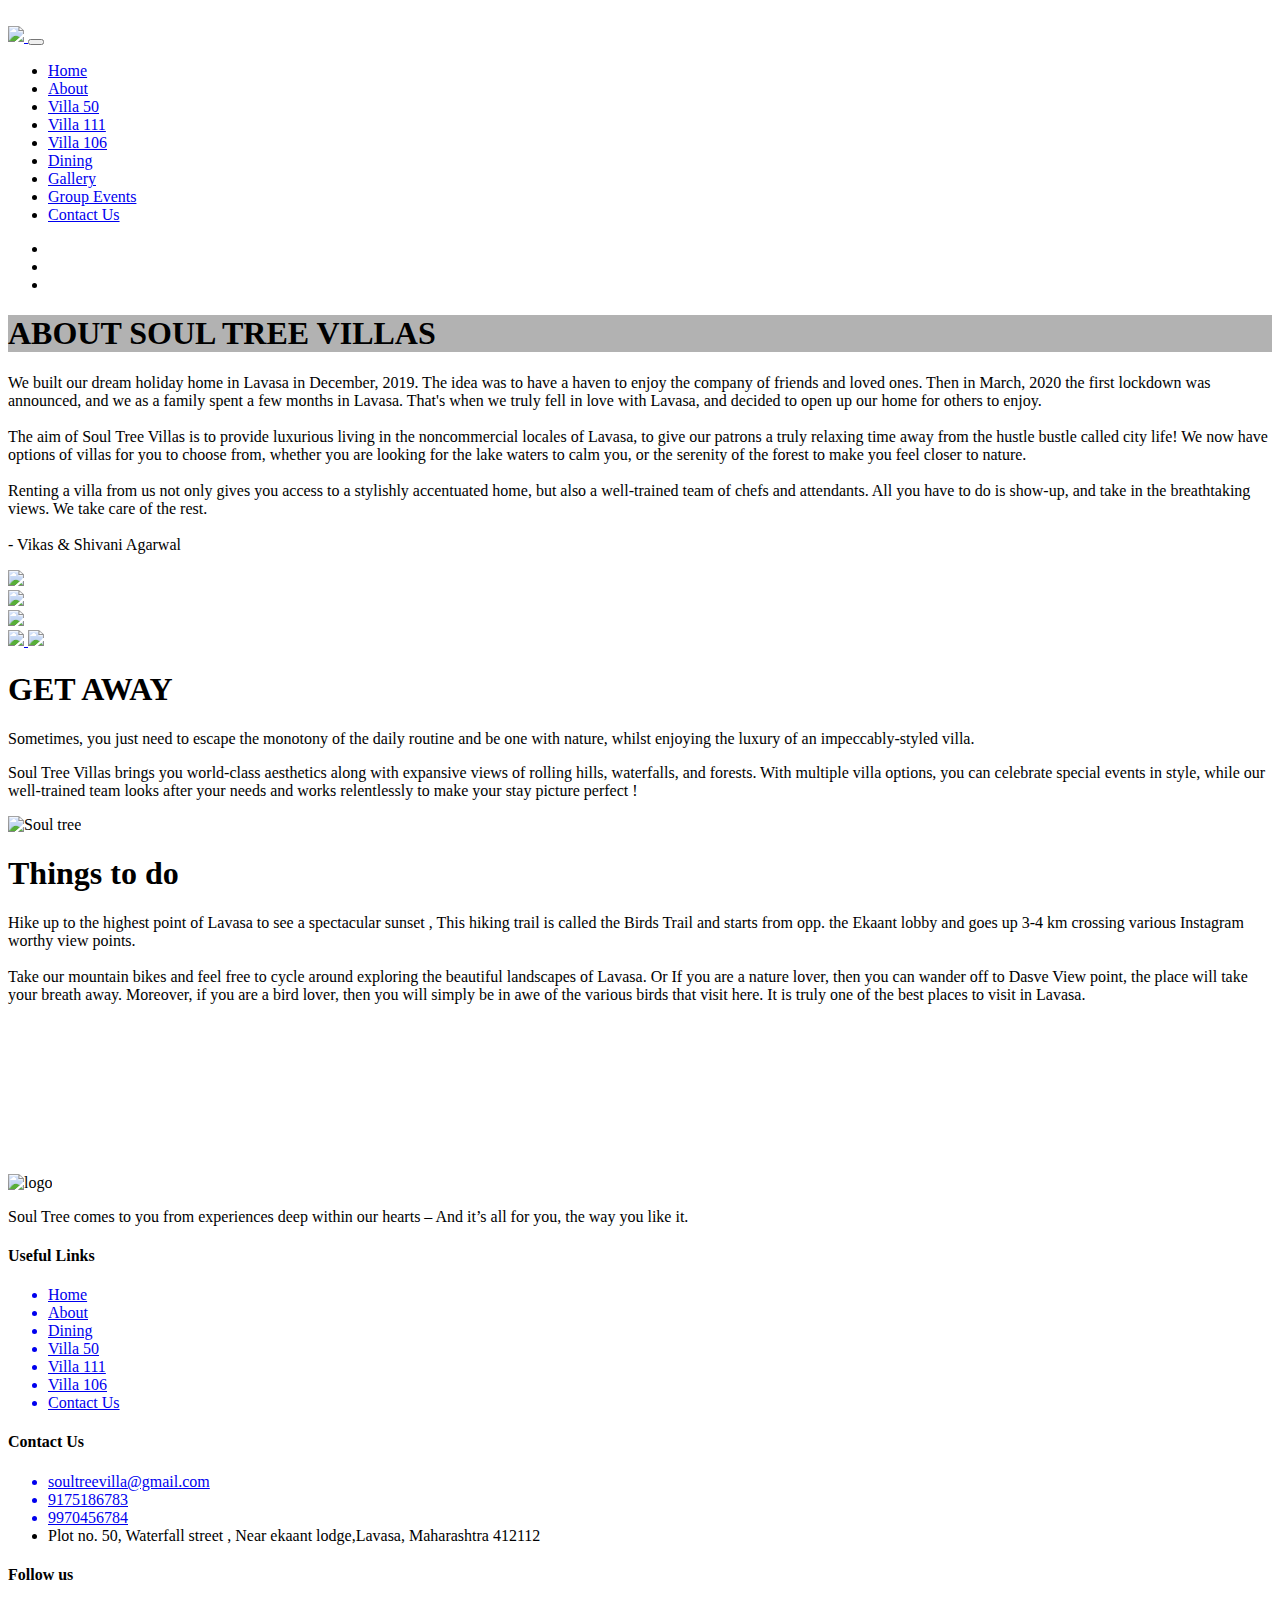
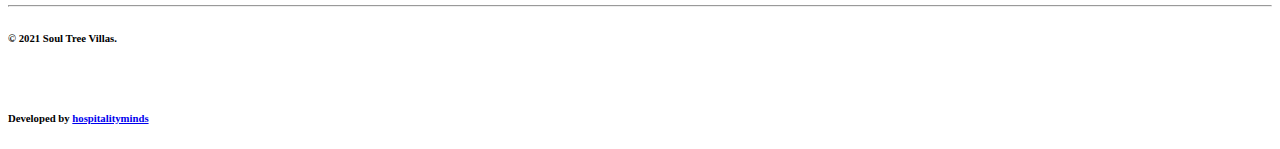
==== about.html @ 06205c52 "Add files via upload" ====
<!DOCTYPE html>
<html lang="en">

<head>
    <meta charset="utf-8">
    <meta name="viewport" content="width=device-width, initial-scale=1">
    <title>Villa Soul tree</title>
    <link rel="stylesheet" href="maxcdn.bootstrapcdn.com/bootstrap/4.0.0/css/bootstrap.min.css">
    <script src="ajax.googleapis.com/ajax/libs/jquery/3.3.1/jquery.min.js"></script>
    <script src="cdnjs.cloudflare.com/ajax/libs/popper.js/1.12.9/umd/popper.min.js"></script>
    <script src="maxcdn.bootstrapcdn.com/bootstrap/4.0.0/js/bootstrap.min.js"></script>
    <link rel="stylesheet" href="cdnjs.cloudflare.com/ajax/libs/font-awesome/4.7.0/css/font-awesome.min.css">
    <link rel="stylesheet" href="cdnjs.cloudflare.com/ajax/libs/font-awesome/4.7.0/css/font-awesome.min.css">
    <link href="https://fonts.googleapis.com/css?family=Nunito" rel="stylesheet">
    <link href="https://fonts.googleapis.com/css?family=Raleway" rel="stylesheet">
    <link href="https://fonts.googleapis.com/css?family=Lato" rel="stylesheet">
    <link href="css/style.css" rel="stylesheet">
    <link rel="stylesheet" href="css/birds.css">
    <link href="css/responsive.css" rel="stylesheet">

    <style>
        .dropdown:hover .dropdown-menu {
            display: block;
        }
        
        .carousel-control-prev {
            left: 0px !important;
        }
        
        .carousel-control-next {
            right: 0px !important;
        }
        
        @media only screen and (min-width: 0px) and (max-width: 320px) {
            .carousel-control-prev {
                left: 5px !important;
            }
            .carousel-control-next {
                right: 5px !important;
            }
        }
        
        @media only screen and (min-width: 320px) and (max-width: 576px) {
            .carousel-control-prev {
                left: 0px !important;
            }
            .carousel-control-next {
                right: 0px !important;
            }
        }
        
        @media only screen and (min-width: 576px) and (max-width: 768px) {
            .slidercontainer {
                padding-top: 145px;
            }
            .carousel-control-prev {
                left: 10px !important;
            }
            .carousel-control-next {
                right: 10px !important;
            }
        }
        
        @media only screen and (min-width: 768px) and (max-width: 992px) {
            .carousel-control-prev {
                left: 15px !important;
            }
            .carousel-control-next {
                right: 15px !important;
            }
        }
        
        @media only screen and (min-width: 992px) and (max-width: 1200px) {
            .slidercontainer {
                padding-top: 145px;
            }
            .carousel-control-prev {
                left: 0px !important;
            }
            .carousel-control-next {
                right: 0px !important;
            }
        }
    </style>
</head>

<body>

    <!--navbar-->
    <div class="container-fluid texture">
        <img src="images/flower.png" class="flower-top" alt="">
        <img src="images/flower.png" class="flower-top-right" alt="">

        <nav class="navbar navbar-expand-md navbar-light">
            <div class="container">
                <a class="navbar-brand" href="index.html">
                    <img src="images/logo.png" class="img-fluid logo">
                </a>
                <button class="navbar-toggler" type="button" data-toggle="collapse" data-target="#navbarResponsive">
  <span class="navbar-toggler-icon"><i class="fa fa-bars"></i></span>
  </button>
                <div class="collapse navbar-collapse" id="navbarResponsive">
                    <ul class="navbar-nav ml-auto">
                        <li class="nav-item ">
                            <a class="nav-link normal" href="index.html">Home</a>
                        </li>

                        <!-- <li class="nav-item">
	  <a class="nav-link normal" href="offers.html">offers</a>
	</li> -->

                        <li class="nav-item active">
                            <a class="nav-link normal" href="about.html">About</a>
                        </li>

                        <li class="nav-item">
                            <a class="nav-link normal" href="villa50.html">Villa 50</a>
                        </li>
                        <li class="nav-item">
                            <a class="nav-link normal" href="villa111.html">Villa 111</a>
                        </li>
                        <li class="nav-item">
                            <a class="nav-link normal" href="villa106.html">Villa 106</a>
                        </li>
                        <li class="nav-item">
                            <a class="nav-link normal" href="dining.html">Dining</a>
                        </li>
                        <li class="nav-item">
                            <a class="nav-link normal" href="gallery.html">Gallery</a>
                        </li>
                        <li class="nav-item">
                            <a class="nav-link normal" href="groupevents.html">Group Events</a>
                        </li>
                        <li class="nav-item">
                            <a class="nav-link normal" href="contact.html">Contact Us</a>
                        </li>
                    </ul>

                    <div class="rightlinks">
                        <ul class="sideLinks">

                            <li>
                                <a href="https://www.instagram.com/soultreevilla/" class="fa fa-instagram l2"></a>
                            </li>

                            <li>
                                <a href="https://www.facebook.com/soultreevillas/" class="fa fa-facebook l2"></a>
                            </li>

                            <li>
                                <a href="https://wa.me/+919175186783" class="fa fa-whatsapp l2"></a>
                            </li>


                        </ul>
                    </div>
                </div>
            </div>
        </nav>
    </div>


    <!--aboutus-->
    <div class="container-fluid text-center">
        <div class="row">
            <div class="col-xl-12 col-lg-12 col-md-12 col-xs-12 col-sm-12 aboutbgimg" style="background-image: linear-gradient(rgba(0,0,0,.3),rgba(0,0,0,.3)),url(images/22.jpg);">
                <h1 class="aboutheading">ABOUT SOUL TREE VILLAS</h1>
            </div>
        </div>
    </div>

    <div class="container-fluid flower" style="background-image:url('images/flower.png');">

        <p class="para">We built our dream holiday home in Lavasa in December, 2019. The idea was to have a haven to enjoy the company of friends and loved ones. Then in March, 2020 the first lockdown was announced, and we as a family spent a few months in Lavasa. That's
            when we truly fell in love with Lavasa, and decided to open up our home for others to enjoy.<br><br> The aim of Soul Tree Villas is to provide luxurious living in the noncommercial locales of Lavasa, to give our patrons a truly relaxing time
            away from the hustle bustle called city life! We now have options of villas for you to choose from, whether you are looking for the lake waters to calm you, or the serenity of the forest to make you feel closer to nature.<br><br> Renting a
            villa from us not only gives you access to a stylishly accentuated home, but also a well-trained team of chefs and attendants. All you have to do is show-up, and take in the breathtaking views. We take care of the rest. <br><br>- Vikas & Shivani
            Agarwal
        </p>


        <div class="bird-container bird-container-one">
            <div class="bird bird-one"></div>
        </div>
        <div class="bird-container bird-container-two">
            <div class="bird bird-two"></div>
        </div>
        <div class="bird-container bird-container-three">
            <div class="bird bird-three"></div>
        </div>
        <div class="bird-container bird-container-four">
            <div class="bird bird-four"></div>
        </div>



        <div class="container slidercontainer">
            <div class="row">
                <div class="col-xl-6 col-lg-6 col-md-6 col-xs-12 col-sm-12 col1">
                    <div id="demo" class="carousel slide" data-ride="carousel">
                        <!-- The slideshow -->
                        <div class="carousel-inner">
                            <div class="carousel-item active">
                                <img src="images/39.jpg" class="img-fluid">
                            </div>

                            <div class="carousel-item">
                                <img src="images/40.jpg" class="img-fluid">
                            </div>

                            <div class="carousel-item">
                                <img src="images/img.jpg" class="img-fluid">
                            </div>
                        </div>

                        <!--<div class="carousel-item">
					      <img src="chicago.jpg" alt="Chicago" width="1100" height="500">
					    </div>
					    <div class="carousel-item">
					      <img src="ny.jpg" alt="New York" width="1100" height="500">
					    </div>-->


                        <!-- Left and right controls -->
                        <a class="carousel-control-prev" href="#demo" data-slide="prev">
                            <span class="carousel-control"><img src="images/arrow2.png" class="img-fluid"></span>
                        </a>
                        <a class="carousel-control-next" href="#demo" data-slide="next">
                            <span class="carousel-control"><img src="images/arrow1.png" class="img-fluid"></span>
                        </a>
                    </div>
                </div>

                <div class="col-xl-6 col-lg-6 col-md-6 col-xs-12 col-sm-12 containerunderline">
                    <h1 class="containerheading">GET AWAY</h1>
                    <p class="containertext">Sometimes, you just need to escape the monotony of the daily routine and be one with nature, whilst enjoying the luxury of an impeccably-styled villa. </p>

                    <p class="containertext">Soul Tree Villas brings you world-class aesthetics along with expansive views of rolling hills, waterfalls, and forests. With multiple villa options, you can celebrate special events in style, while our well-trained team looks after
                        your needs and works relentlessly to make your stay picture perfect !</p>
                </div>
            </div>
        </div>
    </div>






    <!-- **************  Section 4 start  ***************** -->

    <section class="things section ">

        <img src="images/l3.png" class="things-branch" alt="Soul tree">

        <div class="container">

            <div class="section-flex">
                <div class="section-left" data-aos="fade-right">
                    <div class="content heading-section">
                        <!-- <span class="subheading">About Us</span> -->
                        <h1 class="title">Things to do</h1>
                        <p class="para">Hike up to the highest point of Lavasa to see a spectacular sunset , This hiking trail is called the Birds Trail and starts from opp. the Ekaant lobby and goes up 3-4 km crossing various Instagram worthy view points.
                            <br> <br> Take our mountain bikes and feel free to cycle around exploring the beautiful landscapes of Lavasa. Or If you are a nature lover, then you can wander off to Dasve View point, the place will take your breath away.
                            Moreover, if you are a bird lover, then you will simply be in awe of the various birds that visit here. It is truly one of the best places to visit in Lavasa.
                        </p>
                    </div>
                </div>

                <div class="section-right">
                    <div class="image-grid">
                        <div class="item" data-aos="fade-down" style="background-image: url(images/camera/g9.jpg);"></div>
                        <div class="item" data-aos="fade-left" style="background-image: url(images/camera/g3.jpg);"></div>
                        <div class="item" data-aos="fade-up" style="background-image: url(images/camera/g13.jpg);"></div>
                    </div>

                </div>
            </div>

        </div>

        <div class="bird-container bird-container-one">
            <div class="bird bird-one"></div>
        </div>
        <div class="bird-container bird-container-two">
            <div class="bird bird-two"></div>
        </div>
        <div class="bird-container bird-container-three">
            <div class="bird bird-three"></div>
        </div>
        <div class="bird-container bird-container-four">
            <div class="bird bird-four"></div>
        </div>

    </section>
    <!-- ******  section 4 end  ****** -->





    <!-- *********************   Map location start  **************************** -->

    <div class="map-container">
        <iframe src="https://www.google.com/maps/embed?pb=!1m18!1m12!1m3!1d3785.7467399094585!2d73.50714231489103!3d18.4043740874768!2m3!1f0!2f0!3f0!3m2!1i1024!2i768!4f13.1!3m3!1m2!1s0x3bc29f323a9ef031%3A0xf8782adf2e88ca3a!2sSoul%20Tree%20Villa!5e0!3m2!1sen!2sin!4v1614084879729!5m2!1sen!2sin"
            class="map" style="border:0;" allowfullscreen="" loading="lazy"></iframe>
    </div>







    <audio autoplay class="audio" src="pianoNature.mp3"></audio>

    <!-- <iframe src="pianoNature.mp3" type="audio/mp3" allow="autoplay" class="audio" style="display: none;"></iframe> -->

    <div class="scrolltop float-right">
        <a class="floating-btn" id="audio-btn">
            <i class="fa fa-music" id="mybtn"></i>
        </a>
    </div>



    <script src="js/main.js"></script>






    <!-- *************************  Footer start  **************************** -->

    <footer>
        <div class="row">
            <div class="col-lg-4 col-md-6 col-12 footer-start">
                <img src="images/logo.png" class="footer-logo" alt="logo">
                <p class="para">Soul Tree comes to you from experiences deep within our hearts – And it’s all for you, the way you like it. </p>

                <!-- </div> -->
            </div>
            <div class="col-lg-3 col-md-6 col-12">
                <h4>Useful Links</h4>
                <ul>
                    <a href="index.html">
                        <li>Home</li>
                    </a>
                    <a href="about.html">
                        <li>About</li>
                    </a>
                    <a href="dining.html">
                        <li>Dining</li>
                    </a>
                    <a href="villa50.html">
                        <li>Villa 50</li>
                    </a>
                    <a href="villa111.html">
                        <li>Villa 111</li>
                    </a>
                    <a href="villa106.html">
                        <li>Villa 106</li>
                    </a>
                    <a href="contact.html">
                        <li>Contact Us</li>
                    </a>
                </ul>
            </div>
            <div class="col-lg-3 col-md-6 col-12">
                <h4>Contact Us</h4>
                <ul>
                    <a href="mailto: soultreevilla@gmail.com">
                        <li>soultreevilla@gmail.com</li>
                    </a>
                    <a href="tel:9175186783 ">
                        <li>9175186783 </li>
                    </a>
                    <a href="tel: 9970456784 ">
                        <li>9970456784 </li>
                    </a>
                    <li class="pt-3">Plot no. 50, Waterfall street , Near ekaant lodge,Lavasa, Maharashtra 412112</li>
                </ul>
            </div>
            <div class="col-lg-2 col-md-6 col-12">
                <h4>Follow us</h4>

                <div class="social-icon">
                    <a href="https://www.instagram.com/soultreevilla/"><i class="fa fa-instagram"></i></a>
                    <a href="https://www.facebook.com/soultreevillas/"><i class="fa fa-facebook-square"></i></a>
                    <a href="https://wa.me/+919175186783"><i class="fa fa-whatsapp"></i></a>
                </div>
            </div>
        </div>

        <hr>

        <div class="footer-bottom">
            <h6>© 2021 Soul Tree Villas.</h6> &nbsp;
            <h6>Developed by <span><a href="http://hospitalityminds.com/" target="_blank">hospitalityminds</a></span></h6>
        </div>
    </footer>
    <!-- ******  Footer end  ******** -->



    <script src="stylesheet.html" href="js/bootstrap.js"></script>
</body>

</html>
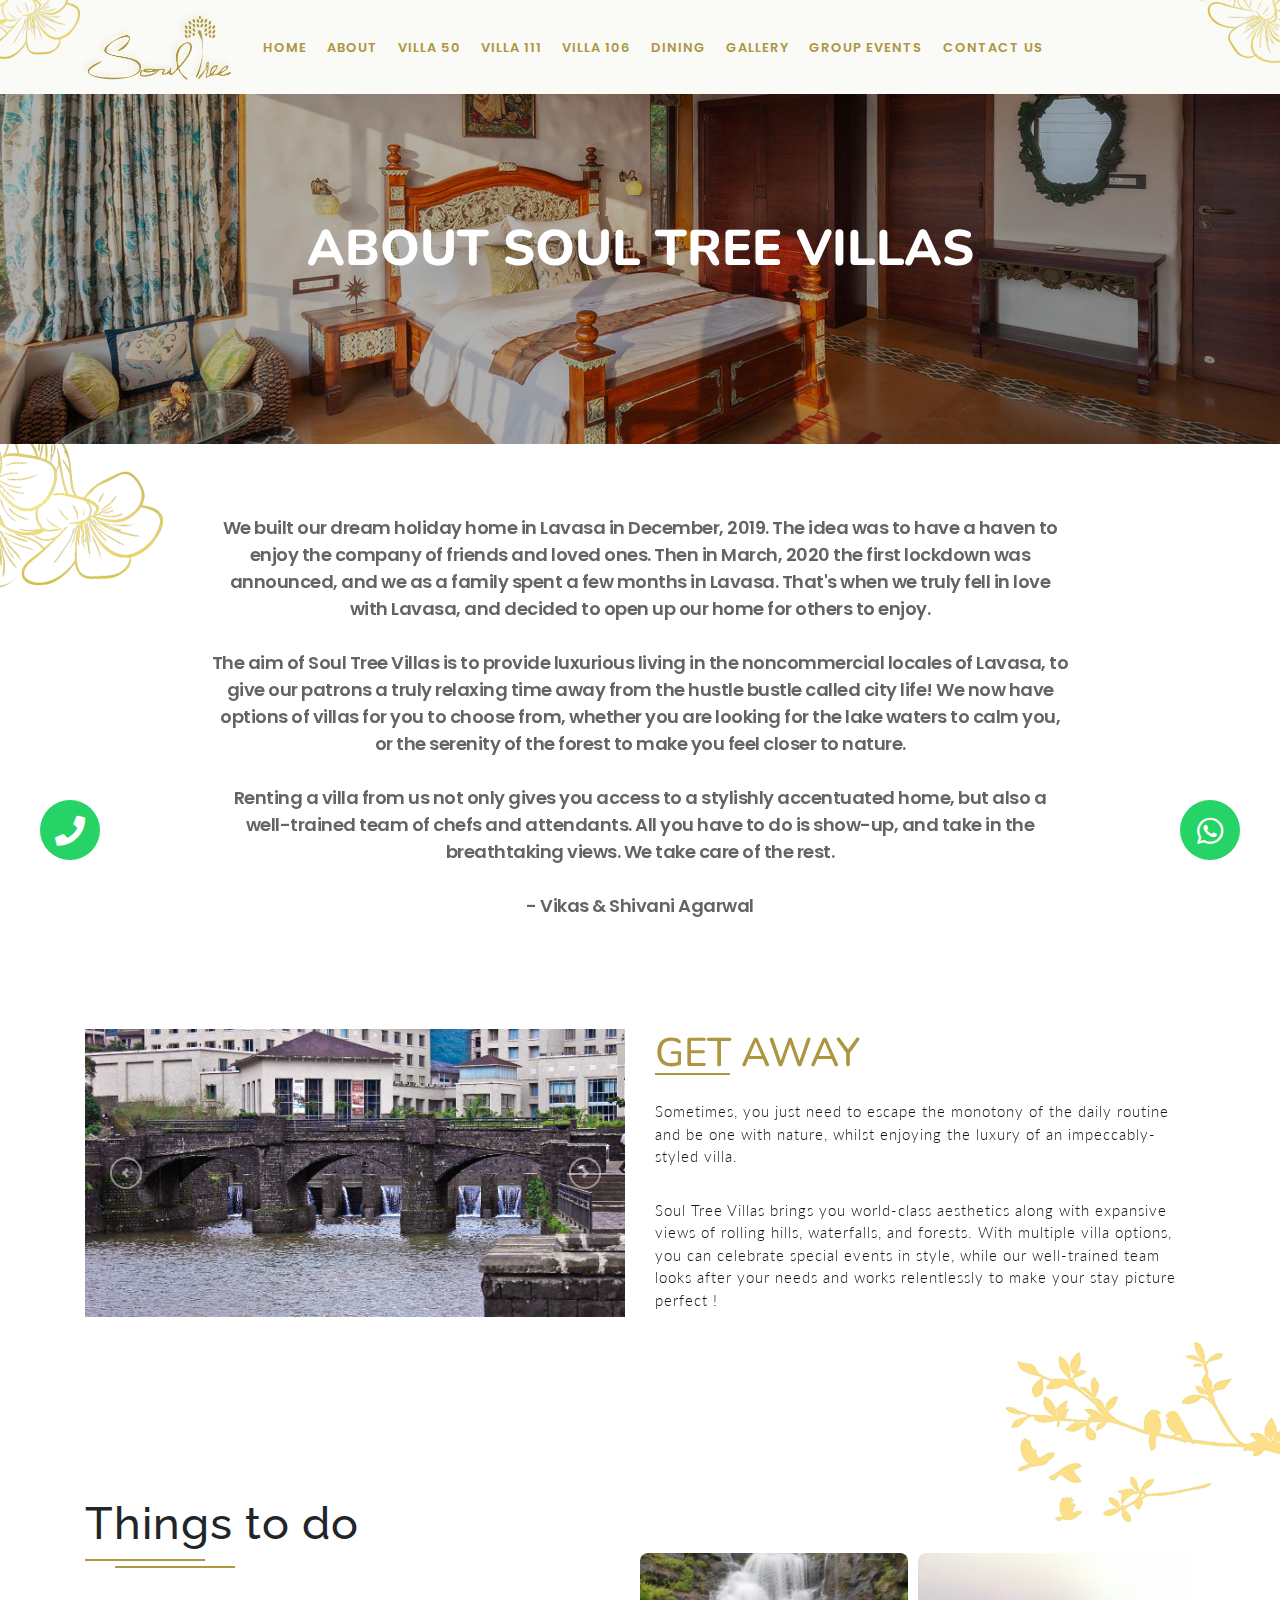
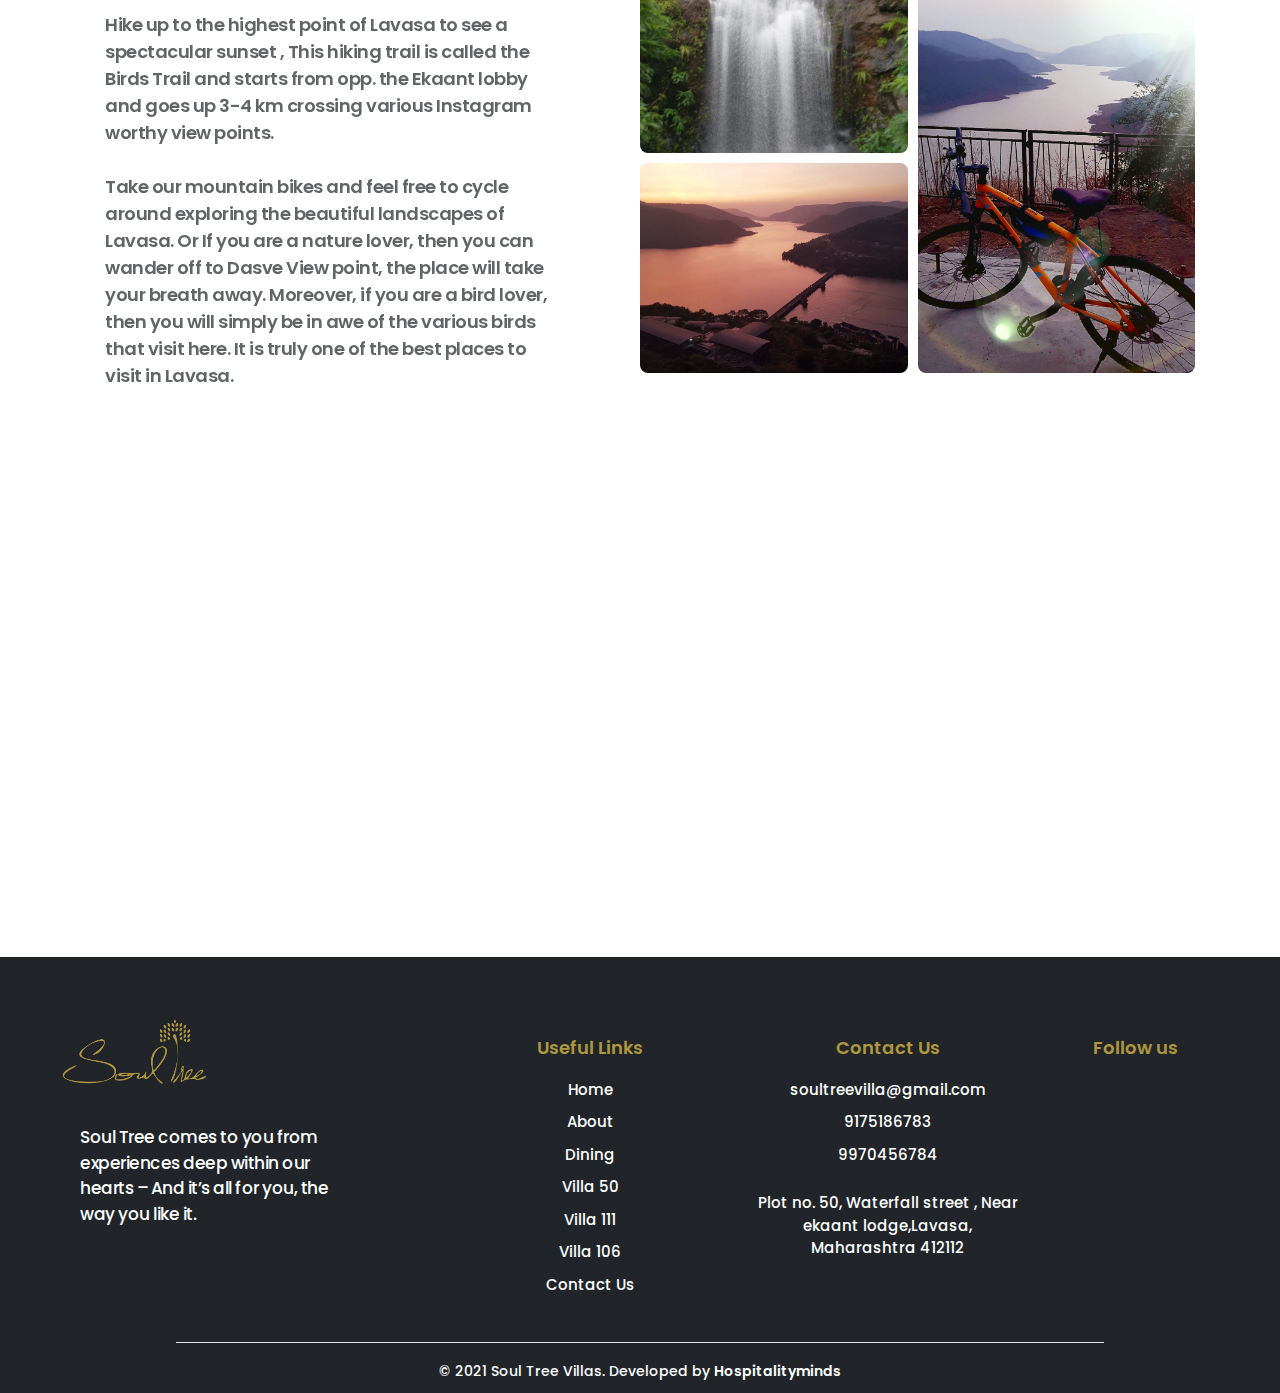
==== commit 3d48b61d: "Add files via upload" ====
--- a/about.html
+++ b/about.html
@@ -17,7 +17,7 @@
     <link href="css/style.css" rel="stylesheet">
     <link rel="stylesheet" href="css/birds.css">
     <link href="css/responsive.css" rel="stylesheet">
-
+ <link rel="stylesheet" href="https://cdnjs.cloudflare.com/ajax/libs/font-awesome/5.15.1/css/all.min.css" />
     <style>
         .dropdown:hover .dropdown-menu {
             display: block;
@@ -81,10 +81,62 @@
                 right: 0px !important;
             }
         }
+
+         .float{
+    position:fixed;
+    width:60px;
+    height:60px;
+    bottom:40px;
+    right:40px;
+    /*top: 30px;*/
+    background-color:#25d366;
+    color:#FFF;
+    border-radius:50px;
+    text-align:center;
+  font-size:30px;
+    /*box-shadow: 2px 2px 3px #999;*/
+  z-index:100;
+}
+
+.my-float{
+    margin-top:16px;
+}
+
+       .float-3{
+    position:fixed;
+    width:60px;
+    height:60px;
+    bottom:40px;
+    right:0px;
+    left: 40px;
+    /*top: 30px;*/
+    background-color:#25d366;
+    color:#FFF;
+    border-radius:50px;
+    text-align:center;
+  font-size:30px;
+    /*box-shadow: 2px 2px 3px #999;*/
+  z-index:100;
+}
+
+.my-float-3{
+    margin-top:16px;
+}
+
+
     </style>
 </head>
 
 <body>
+
+    
+    <a href="https://wa.me/+919175186783" class="float" target="_blank">
+      <i class="fab fa-whatsapp my-float"></i>
+    </a>
+
+    <a href="tel:9175186783" class="float-3" target="_blank">
+      <i class="fa fa-phone my-float-3"></i>
+    </a>
 
     <!--navbar-->
     <div class="container-fluid texture">
@@ -312,15 +364,15 @@
 
 
 
-    <audio autoplay class="audio" src="pianoNature.mp3"></audio>
+    <!-- <audio autoplay class="audio" src="pianoNature.mp3"></audio> -->
 
     <!-- <iframe src="pianoNature.mp3" type="audio/mp3" allow="autoplay" class="audio" style="display: none;"></iframe> -->
 
-    <div class="scrolltop float-right">
+  <!--   <div class="scrolltop float-right">
         <a class="floating-btn" id="audio-btn">
             <i class="fa fa-music" id="mybtn"></i>
         </a>
-    </div>
+    </div> -->
 
 
 
--- a/css/style.css
+++ b/css/style.css
@@ -0,0 +1,3469 @@
+@import url('https://fonts.googleapis.com/css2?family=Montserrat:wght@400;500;600&family=Playball&family=Poppins:wght@400;500;600;700;800&display=swap');
+html,
+body {
+    width: 100%;
+    font-family: 'Poppins', sans-serif;
+    overflow-x: hidden!important;
+}
+
+:root {
+    --main-color: #af973f;
+    --secondary-color: #225127;
+    --title-color: #fff;
+    --bold-color: #212529;
+    --text-color: #656665;
+}
+
+a:hover {
+    text-decoration: none !important;
+}
+
+.dropdown-item:focus {
+    color: #af973f;
+    text-decoration: none;
+    background-color: #225127;
+}
+
+.dropdown-item:hover {
+    color: #af973f;
+    text-decoration: none;
+    background-color: #225127;
+}
+
+.dropdown-item {
+    color: #225127;
+}
+
+.logo {
+    max-width: 150px;
+    filter: drop-shadow(-3px -3px 2px rgba(175, 151, 63, .2));
+    /* drop-shadow( 5px  5px 5px rgba(0,0,0,.2)); */
+    /* drop-shadow( 15px 15px 15px rgba(0,0,0,.2)) */
+}
+
+.navbar {
+    top: 0px;
+    overflow-x: hidden;
+}
+
+.navbar-expand-lg .navbar-nav .nav-link {
+    white-space: nowrap !important;
+}
+
+.texture {
+    /* background-image: url('../images/texture.jpg'); */
+    /* background: #403f3f; */
+    background: #fafaf6;
+    position: relative;
+    overflow: hidden;
+}
+
+.normal {
+    font-family: 'Lato';
+    font-size: 14px;
+    color: #ae9641 !important;
+    letter-spacing: 2px;
+}
+
+.rightlinks {
+    margin-top: 15px;
+    margin-left: -15px;
+}
+
+.sidelinks {
+    padding: 0;
+}
+
+.sideLinks li {
+    list-style-type: none;
+    display: inline;
+    color: var(--title-color);
+}
+
+.l1,
+.l2,
+.l3 {
+    font-size: 16px;
+    color: #ae9641 !important;
+    /* color: var(--title-color); */
+    /* opacity: .6; */
+    padding-left: 10px;
+    padding-right: 10px;
+}
+
+.l1:hover {
+    color: #ae9641;
+    border-bottom: none !important;
+}
+
+.l2:hover {
+    color: #ae9641;
+    border-bottom: none !important;
+}
+
+.l3:hover {
+    color: #ae9641;
+    border-bottom: none !important;
+}
+
+.nav-link {
+    padding: 0!important;
+    /* height: 40px; */
+    position: relative;
+    margin: 0 10px;
+    font-family: 'Poppins', sans-serif;
+    font-weight: 600;
+    text-transform: uppercase;
+    letter-spacing: 1px;
+    font-size: 13px;
+    display: inline-block;
+    /* color: var(--title-color)!important; */
+}
+
+.nav-link:after {
+    position: absolute;
+    content: '';
+    bottom: -3px;
+    left: 0;
+    width: 0%;
+    height: 2px;
+    transition: .25s ease-in;
+    background: var(--main-color);
+}
+
+.nav-link:hover:after {
+    width: 100%;
+}
+
+.carousel-item {
+    overflow: hidden;
+}
+
+.carousel-item.active .myImage {
+    transform: scale(1.2);
+}
+
+.myImage {
+    background-repeat: no-repeat;
+    background-size: cover;
+    background-position: center;
+    transform: scale(1);
+    height: 600px;
+    transition: 5s ease-in;
+}
+
+.carousel-content {
+    position: absolute;
+    bottom: 70px;
+    left: 50%;
+    transform: translateX(-50%);
+}
+
+.slidertitle {
+    font-family: 'Nunito', sans-serif;
+    max-width: 800px;
+    margin: 0 auto;
+    font-size: 35px;
+    font-weight: 400;
+    text-align: center;
+    color: #fff;
+    /* padding-left: 240px; */
+}
+
+.slidertext {
+    font-family: 'Lato', sans-serif;
+    font-size: 15px;
+    max-width: 800px;
+    letter-spacing: 2px;
+    color: #fff;
+    padding-left: 240px;
+}
+
+.sliderbutton {
+    padding: 12px 40px;
+    background-color: #ae9641;
+    color: #225127;
+    font-weight: 600;
+    border-radius: 0px;
+    text-transform: uppercase;
+}
+
+.sliderleft {
+    padding-top: 20px;
+    padding-left: 240px;
+}
+
+.gallleft a:hover {
+    color: #af973f;
+    background-color: #225127;
+}
+
+.sliderleft a:hover {
+    color: #af973f;
+    background-color: #225127;
+}
+
+.ableft a:hover {
+    color: #af973f;
+    background-color: #225127;
+}
+
+.amenleft a:hover {
+    color: #af973f;
+    background-color: #225127;
+}
+
+.carousel-indicators .active {
+    background-color: #0e153a!important;
+}
+
+.navbar-light .navbar-toggler {
+    border: none;
+    color: var(--main-color);
+}
+
+.navbar-toggler-icon {
+    background-image: none!important;
+}
+
+.navbar-toggler-icon i {
+    margin-left: -20px;
+    font-size: 24px;
+    color: var(--main-color);
+}
+
+.flower {
+    padding: 50px 0;
+    position: relative;
+    background-repeat: no-repeat;
+    overflow: hidden;
+}
+
+
+/* ******  Navbar flower  ******* */
+
+.flower-top {
+    background-repeat: no-repeat;
+    background-size: contain;
+    position: absolute;
+    top: -40px;
+    left: -20px;
+    width: 100px;
+    height: 100px;
+    z-index: 999;
+}
+
+.flower-top-right {
+    position: absolute;
+    top: -35px;
+    right: -35px;
+    width: 100px;
+    height: 100px;
+    z-index: 999;
+    transform: rotate(60deg);
+    overflow-x: hidden;
+}
+
+.flower .flower-top {
+    top: -60px;
+    left: -40px;
+    width: 200px;
+    height: 200px;
+    z-index: -1;
+}
+
+.abheading {
+    font-family: 'Raleway', sans-serif;
+    font-size: 23px;
+    padding-top: 85px;
+    margin-bottom: 0;
+    z-index: 11;
+}
+
+.abtitle {
+    font-family: 'Raleway', sans-serif;
+    /* font-family: 'Raleway', sans-serif; */
+    font-size: 45px;
+    font-weight: 500;
+    position: relative;
+    margin: 0;
+}
+
+.abtitle::after {
+    content: '';
+    position: absolute;
+    bottom: 0;
+    left: 0;
+    width: 120px;
+    height: 2px;
+    transition: .3s ease-in-out;
+    background: var(--main-color);
+}
+
+.abtitle::before {
+    content: '';
+    position: absolute;
+    bottom: -7px;
+    left: 30px;
+    width: 120px;
+    height: 2px;
+    transition: .3s ease-in-out;
+    background: var(--main-color);
+}
+
+.abtitle:hover::after {
+    transform: translateX(20px);
+}
+
+.abtitle:hover::before {
+    transform: translateX(-20px);
+}
+
+.abtext {
+    font-family: 'Poppins', sans-serif;
+    font-size: 17px;
+    font-weight: 500;
+    text-align: justify;
+    margin-top: 35px;
+    padding: 0 12px;
+    color: #656665;
+}
+
+.abimage {
+    padding-top: 100px;
+}
+
+.ableft {
+    margin-top: 50px;
+    padding-left: 12px;
+}
+
+.abbutton {
+    font-family: 'Poppins', sans-serif;
+    padding: 12px 20px;
+    width: 150px;
+    font-weight: 600;
+    background-color: #ae9641;
+    color: #225127;
+    border-radius: 0px;
+    text-transform: uppercase;
+}
+
+.amenbg {
+    background-repeat: no-repeat;
+    background-position: center;
+    background-size: cover;
+    height: 623px;
+    margin-top: 50px;
+}
+
+.amenheading {
+    font-family: 'Raleway', sans-serif;
+    color: #fff;
+    padding-top: 50px;
+    position: relative;
+    display: inline-block;
+}
+
+.amenheading::before {
+    content: '';
+    position: absolute;
+    bottom: 0;
+    left: 0;
+    width: 120px;
+    height: 2px;
+    background: var(--main-color);
+    transition: .3s ease-in;
+    z-index: 999;
+}
+
+.amenheading::after {
+    content: '';
+    position: absolute;
+    bottom: -7px;
+    left: 30px;
+    width: 120px;
+    height: 2px;
+    background: var(--main-color);
+    transition: .3s ease-in;
+}
+
+.amenheading:hover::after {
+    transform: translateX(20px);
+}
+
+.amenheading:hover::before {
+    transform: translateX(-20px);
+}
+
+.amentext {
+    font-size: 16px;
+    line-height: 25px;
+    color: #fff;
+    padding-top: 30px;
+}
+
+.icons {
+    background-color: #fff;
+    text-align: center;
+    margin-top: 50px;
+    margin-bottom: 50px;
+    height: auto;
+    float: left;
+    width: 100%;
+    padding: 0 50px;
+}
+
+.bottomtext {
+    /* margin-top: -23px;
+    padding-left: 15px;*/
+}
+
+.bottombigtext {
+    margin-top: -23px;
+    padding-left: 140px;
+}
+
+.righttext {
+    /*padding-left: 15px;*/
+}
+
+.imageBox:hover .hoverImg {
+    display: block !important;
+}
+
+.imageBox {
+    position: relative !important;
+    margin-bottom: 20px;
+}
+
+.imageBox .hoverImg {
+    position: absolute !important;
+    left: 110px !important;
+    top: 0 !important;
+    display: none !important;
+}
+
+.imageBox:hover .hoverImg {
+    display: block !important;
+}
+
+.image2 {
+    padding-left: 5px;
+}
+
+.image3 {
+    padding-left: 10px;
+}
+
+.image4 {
+    padding-left: 15px;
+}
+
+.image7 {
+    padding-left: 30px;
+}
+
+.image5 {
+    padding-left: 0px;
+    padding-right: 5px;
+}
+
+.image8 {
+    padding-left: 36px;
+}
+
+.image6 {
+    padding-left: 19px;
+}
+
+.image9 {
+    padding-right: 24px;
+    padding-left: 0px;
+}
+
+.row1 {
+    padding-top: 88px;
+}
+
+.row3 {
+    padding-top: 30px;
+}
+
+.amenbutton {
+    text-align: center;
+    /* width: 150px; */
+    background-color: #ae9641;
+    color: #225127;
+    padding: 12px 40px;
+    font-weight: 600;
+    border-radius: 0px;
+    text-transform: uppercase;
+    margin-top: 40px;
+}
+
+.amenleft {
+    padding-left: 0px;
+}
+
+.galleryheading {
+    font-family: 'Raleway', sans-serif;
+    margin-top: 50px;
+    margin-bottom: 35px;
+}
+
+.galleryunderline h1::before {
+    border-bottom: 2px solid var(--main-color);
+    position: absolute;
+    content: '';
+    width: 110px;
+    height: 16px;
+    margin: 37px 25px;
+    transition: .3s ease-in;
+}
+
+.galleryunderline h1::after {
+    border-bottom: 2px solid var(--main-color);
+    position: absolute;
+    content: '';
+    width: 110px;
+    height: 16px;
+    margin: 45px -124px;
+    transition: .3s ease-in;
+}
+
+.galleryunderline h1:hover::after {
+    transform: translateX(20px);
+}
+
+.galleryunderline h1:hover::before {
+    transform: translateX(-20px);
+}
+
+.galltext {
+    font-size: 16px;
+    line-height: 25px;
+    font-weight: 600;
+    color: #656665;
+    text-align: center;
+    padding: 10px 10px 30px;
+}
+
+* {
+    box-sizing: border-box;
+}
+
+.container1 {
+    position: relative;
+    width: 100%;
+    padding: 1px;
+}
+
+.image {
+    display: block;
+    width: 100%;
+    height: auto;
+}
+
+.overlay {
+    position: absolute;
+    bottom: 0;
+    background: rgb(0, 0, 0);
+    background: rgba(7, 49, 15, 1);
+    /* Black see-through */
+    transition: .5s ease;
+    opacity: 0;
+    color: #d2b34d;
+    font-size: 24px;
+    padding: 20px;
+    text-align: left;
+    font-family: 'Raleway';
+    width: 84% !important;
+}
+
+.container1:hover .overlay {
+    opacity: 1;
+}
+
+.i1 {
+    left: 1px;
+    width: 99.8% !important;
+}
+
+.img1 {
+    width: 100%;
+    margin-top: 5px;
+}
+
+.side {
+    padding-left: 5px;
+    float: right;
+    border-left: 1px solid rgba(236, 247, 75, 0.1);
+    font-size: 10px;
+    padding-top: 5px;
+}
+
+.gallbutton {
+    /* width: 150px; */
+    padding: 12px 40px;
+    background-color: #ae9641;
+    color: #225127;
+    border-radius: 0px;
+    font-weight: 600;
+    text-transform: uppercase;
+    margin-top: 50px;
+    /* margin-bottom: 125px; */
+}
+
+.fimg {
+    background-repeat: no-repeat;
+    background-size: cover;
+    background-position: center;
+    height: 556px;
+    width: 100%;
+}
+
+.greenbg {
+    background-color: #225127;
+    padding: 20px;
+    margin-top: -50px;
+}
+
+.greenbgtext {
+    font-family: 'Nunito', sans-serif;
+    font-size: 18px;
+    color: #af973f;
+    text-align: center;
+    margin-top: 15px;
+    letter-spacing: 2px;
+}
+
+.conheading {
+    font-family: 'Nunito', sans-serif;
+    font-size: 20px;
+    color: #fff;
+    padding-top: 50px;
+    font-weight: 500;
+    letter-spacing: 2px;
+}
+
+.conunderline h4::before {
+    border-bottom: 2px solid #fff;
+    position: absolute;
+    content: '';
+    width: 40px;
+    height: 16px;
+    margin: 18px 30px;
+}
+
+.conunderline h4::after {
+    border-bottom: 2px solid #fff;
+    position: absolute;
+    content: '';
+    width: 40px;
+    height: 16px;
+    margin: 26px -80px;
+}
+
+.context {
+    font-family: 'Lato', sans-serif;
+    font-size: 16px;
+    color: #656665;
+    padding-top: 50px;
+    letter-spacing: 2px;
+    line-height: 25px;
+}
+
+.conlinks li,
+.sitelinks li {
+    list-style-type: none;
+    display: inline;
+}
+
+.sitelinks li {
+    display: list-item;
+}
+
+.sitelinks {
+    padding-top: 50px;
+    padding-left: 40%;
+    padding-bottom: 84px;
+}
+
+.conlinks {
+    padding-right: 40px;
+    padding-top: 30px;
+}
+
+.facebook,
+.twitter,
+.google,
+.linkedin a {
+    font-size: 30px;
+    padding: 10px;
+}
+
+.google a {
+    color: red !important;
+}
+
+.siteunderline h4::before {
+    border-bottom: 2px solid #fff;
+    position: absolute;
+    content: '';
+    width: 40px;
+    height: 16px;
+    margin: 18px 45px;
+}
+
+.siteunderline h4::after {
+    border-bottom: 2px solid #fff;
+    position: absolute;
+    content: '';
+    width: 40px;
+    height: 16px;
+    margin: 26px -80px;
+}
+
+.sitetext a {
+    font-family: 'Lato', sans-serif;
+    font-size: 16px;
+    color: #656665 !important;
+    letter-spacing: 2px;
+    line-height: 25px;
+}
+
+.findunderline h4::before {
+    border-bottom: 2px solid #fff;
+    position: absolute;
+    content: '';
+    width: 40px;
+    height: 16px;
+    margin: 18px 15px;
+}
+
+.findunderline h4::after {
+    border-bottom: 2px solid #fff;
+    position: absolute;
+    content: '';
+    width: 40px;
+    height: 16px;
+    margin: 26px -60px;
+}
+
+.f6 {
+    border: 0;
+    margin-top: 60px;
+    padding-bottom: 10px;
+    padding-left: 50px;
+}
+
+.colborder {
+    border-right: 1px solid #656665;
+}
+
+.downmenu li {
+    list-style-type: none;
+    display: inline;
+}
+
+.contborder {
+    border-top: 1px solid #656665;
+}
+
+.aboutbgimg {
+    background-repeat: no-repeat;
+    background-size: cover;
+    background-position: center;
+    height: 300px;
+}
+
+.aboutheading {
+    font-family: 'Nunito', sans-serif;
+    font-size: 50px;
+    color: #fff;
+    padding-top: 10%;
+    font-weight: 800;
+}
+
+.abouttext {
+    font-family: 'Lato', sans-serif;
+    font-size: 16px;
+    color: #fff;
+    letter-spacing: 2px;
+    line-height: 25px;
+}
+
+.slidercontainer {
+    padding-top: 90px;
+}
+
+.containerheading,
+.stepinheading {
+    font-family: 'Nunito', sans-serif;
+    color: #ae9641;
+}
+
+.containerunderline h1::after {
+    border-bottom: 2px solid var(--main-color);
+    position: absolute;
+    content: '';
+    width: 75px;
+    height: 16px;
+    margin: 30px -205px;
+}
+
+.containertext,
+.stepintext {
+    font-family: 'Lato', sans-serif;
+    font-size: 15px;
+    letter-spacing: 1px;
+    font-weight: 300;
+    color: #161616;
+    padding-top: 15px;
+}
+
+.greybg {
+    background-color: #f8f8f8;
+    margin-top: 50px;
+}
+
+.stepinheading {
+    padding-top: 50px;
+}
+
+.stepinunderline h1::after {
+    border-bottom: 2px solid var(--main-color);
+    position: absolute;
+    content: '';
+    width: 75px;
+    height: 16px;
+    margin: 32px -240px;
+}
+
+.white {
+    background-color: #fff;
+    padding: 10px;
+}
+
+.bed {
+    border-bottom: 1px solid #e1e1e1;
+}
+
+.bed .bright,
+.steam .bright {
+    border-right: 1px solid #e1e1e1;
+}
+
+.bed,
+.steam {
+    padding: 5px;
+}
+
+.steam {
+    margin-top: 5px;
+}
+
+.stepinimage {
+    padding-top: 50px;
+}
+
+.footerimg {
+    background-repeat: no-repeat;
+    background-position: center;
+    background-size: cover;
+    height: 69px;
+    margin-top: 50px;
+}
+
+.footertext {
+    padding-top: 30px;
+    width: 100%;
+    font-size: 14px;
+    color: #656665 !important;
+    letter-spacing: 1px;
+    text-align: center;
+}
+
+.footertext1 {
+    font-family: 'Lato', sans-serif;
+    font-size: 14px;
+    color: #656665 !important;
+    padding: 5px;
+    text-align: center;
+}
+
+.footerrow {
+    padding-top: 23px;
+}
+
+.emrald {
+    padding-top: 70px;
+    width: 100%;
+    max-width: 800px;
+    max-height: 600px;
+}
+
+.emraldslider {
+    padding-top: 50px;
+}
+
+.emraldwhite {
+    background-color: #fff;
+    text-align: justify;
+    margin-top: -51px;
+    margin-left: -20px;
+}
+
+.emraldheading {
+    font-family: 'Nunito', sans-serif;
+    font-size: 35px;
+    font-weight: 700;
+    color: #000;
+    margin-top: 25px;
+    color: #af973f !important;
+}
+
+.emraldunderline h1::after {
+    border-bottom: 2px solid #af973f;
+    position: absolute;
+    content: '';
+    width: 70px;
+    height: 16px;
+    margin: 32px -125px;
+}
+
+.emraldtext {
+    font-family: 'Lato', sans-serif;
+    font-size: 14px;
+    letter-spacing: 1px;
+    color: #af973f;
+    margin-top: 20px;
+    padding: 10px;
+}
+
+.emraldtext1 {
+    font-family: 'Lato', sans-serif;
+    font-size: 16px;
+    letter-spacing: 2px;
+    color: #af973f;
+    font-weight: 400;
+    line-height: 25px;
+    padding: 10px;
+}
+
+.alexwhite {
+    background-color: #fff;
+    text-align: justify;
+    margin-top: -70px;
+    margin-left: 95px;
+}
+
+.alexheading {
+    font-family: 'Nunito', sans-serif;
+    font-size: 35px;
+    font-weight: 700;
+    color: #af973f;
+    margin-top: 25px;
+}
+
+.alexunderline h1::after {
+    border-bottom: 2px solid #af973f;
+    position: absolute;
+    content: '';
+    width: 70px;
+    height: 16px;
+    margin: 32px -176px;
+}
+
+.citunderline h1::after {
+    border-bottom: 2px solid #af973f;
+    position: absolute;
+    content: '';
+    width: 70px;
+    height: 16px;
+    margin: 32px -94px;
+}
+
+.aqaunderline h1::after {
+    border-bottom: 2px solid #af973f;
+    position: absolute;
+    content: '';
+    width: 70px;
+    height: 16px;
+    margin: 32px -187px;
+}
+
+.alextext {
+    font-family: 'Lato', sans-serif;
+    font-size: 14px;
+    letter-spacing: 1px;
+    color: #af973f;
+    margin-top: 20px;
+    padding: 10px;
+}
+
+.alextext1 {
+    font-family: 'Lato', sans-serif;
+    font-size: 16px;
+    letter-spacing: 2px;
+    color: #af973f;
+    font-weight: 400;
+    line-height: 25px;
+    padding: 10px;
+}
+
+.alexslider {
+    padding-top: 50px;
+    margin-left: -30px;
+}
+
+.aquaheading {
+    font-family: 'Nunito', sans-serif;
+    font-size: 40px;
+    color: #af973f;
+    margin-top: 80px;
+}
+
+.aquaunderline h1::before {
+    border-bottom: 2px solid #af973f;
+    position: absolute;
+    content: '';
+    width: 110px;
+    height: 16px;
+    margin: 45px 95px;
+}
+
+.aquaunderline h1::after {
+    border-bottom: 2px solid #af973f;
+    position: absolute;
+    content: '';
+    width: 110px;
+    height: 16px;
+    margin: 56px -187px;
+}
+
+.ulheading {
+    font-family: 'Lato', sans-serif;
+    font-size: 18px;
+    color: #fff;
+    text-align: justify;
+    padding-top: 25px;
+    padding-left: 40px;
+    padding-bottom: 15px;
+}
+
+.points li {
+    font-family: 'Lato', sans-serif;
+    font-size: 18px;
+    color: #ae9641;
+    text-align: justify;
+    display: block;
+    letter-spacing: 2px;
+    line-height: 35px;
+}
+
+.bullet {
+    border: 1px solid #212529;
+    margin-top: 50px;
+    padding: 10px;
+    margin-bottom: 50px;
+}
+
+.buttonpadd1 {
+    padding-left: 260px;
+}
+
+.buttonpadd3 {
+    margin-left: -159px;
+}
+
+.pgbutton {
+    width: 175px;
+    font-family: 'Lato', sans-serif;
+    font-size: 16px;
+    letter-spacing: 2px;
+    background-color: #225127;
+    color: #fff;
+    padding: 10px;
+    text-transform: uppercase;
+    font-weight: 600;
+    margin-top: 50px;
+    border-radius: 0px;
+}
+
+.pgbutton:hover {
+    background-color: #ae9641;
+    color: #225127;
+}
+
+.galleryrow1,
+.galleryrow2,
+.galleryrow3 {
+    padding-top: 35px;
+}
+
+.contain {
+    position: relative;
+    width: 100%;
+}
+
+.galleryimage {
+    display: block;
+    width: 100%;
+    height: auto;
+}
+
+.overlaygallery {
+    position: absolute;
+    top: 0;
+    bottom: 0;
+    left: 0;
+    right: 0;
+    height: 100%;
+    width: 100%;
+    opacity: 0;
+    transition: .3s ease;
+    background-color: rgba(19, 65, 30, 0.5);
+}
+
+.contain:hover .overlaygallery {
+    opacity: 1;
+}
+
+.icon {
+    color: white;
+    font-size: 100px;
+    position: absolute;
+    top: 50%;
+    left: 50%;
+    transform: translate(-50%, -50%);
+    -ms-transform: translate(-50%, -50%);
+    text-align: center;
+}
+
+.thingsheading {
+    font-family: 'nunito', sans-serif;
+    font-size: 40px;
+    padding-top: 40px;
+    font-weight: 600;
+}
+
+.amenitiesunderline h1::before {
+    border-bottom: 2px solid var(--main-color);
+    position: absolute;
+    content: '';
+    width: 110px;
+    height: 25px;
+    margin: 36px 33px;
+}
+
+.amenitiesunderline h1::after {
+    border-bottom: 2px solid var(--main-color);
+    position: absolute;
+    content: '';
+    width: 110px;
+    height: 25px;
+    margin: 45px -127px;
+}
+
+.thingstext {
+    font-family: 'lato', sans-serif;
+    font-size: 15px;
+    color: #656665;
+    letter-spacing: 2px;
+    line-height: 25px;
+    padding-top: 50px;
+}
+
+.outercontainer {
+    margin-top: 50px;
+}
+
+.innercontainer {
+    background-color: #f7f7f9;
+    margin-bottom: 50px;
+}
+
+.innerimg {
+    padding-top: 80px;
+    padding-bottom: 80px;
+}
+
+.gryicon {
+    margin: 0 auto;
+    text-align: center;
+    display: block;
+}
+
+.thingsubsheading {
+    font-family: 'nunito', sans-serif;
+    font-size: 30px;
+    padding-top: 80px;
+    font-weight: 500;
+}
+
+.innerimg1 {
+    padding-top: 50px;
+}
+
+.gryboder {
+    border-right: 1px solid #eaeaea;
+}
+
+.icontext {
+    color: #000;
+}
+
+.addressicon {
+    padding-top: 50px;
+    margin-bottom: -30px;
+}
+
+.addheading {
+    font-family: 'Nunito', sans-serif;
+    font-size: 22px;
+    padding-top: 55px;
+    font-weight: 600;
+}
+
+.addunderline h5::before {
+    border-bottom: 2px solid var(--main-color);
+    position: absolute;
+    content: '';
+    width: 35px;
+    height: 15px;
+    margin: 40px 15px;
+}
+
+.addunderline h5::after {
+    border-bottom: 2px solid var(--main-color);
+    position: absolute;
+    content: '';
+    width: 35px;
+    height: 15px;
+    margin: 45px -55px;
+}
+
+.addgrey,
+.ctcgreybg {
+    background-color: #f7f7f9;
+}
+
+.addtext {
+    font-family: 'Lato', sans-serif;
+    font-size: 15px;
+    color: #404040;
+    letter-spacing: 2px;
+    line-height: 25px;
+    margin-top: 40px;
+    padding: 20px;
+}
+
+.yellow {
+    color: #af973f;
+}
+
+.mailunderline h5::before {
+    border-bottom: 2px solid var(--main-color);
+    position: absolute;
+    content: '';
+    width: 35px;
+    height: 15px;
+    margin: 40px 15px;
+}
+
+.mailunderline h5::after {
+    border-bottom: 2px solid var(--main-color);
+    position: absolute;
+    content: '';
+    width: 35px;
+    height: 15px;
+    margin: 45px -50px;
+}
+
+.mailtext {
+    font-family: 'Lato', sans-serif;
+    font-size: 15px;
+    color: #404040;
+    letter-spacing: 1px;
+    line-height: 25px;
+    margin-top: 40px;
+    padding: 20px;
+}
+
+.callunderline h5::before {
+    border-bottom: 2px solid var(--main-color);
+    position: absolute;
+    content: '';
+    width: 35px;
+    height: 15px;
+    margin: 40px 15px;
+}
+
+.callunderline h5::after {
+    border-bottom: 2px solid var(--main-color);
+    position: absolute;
+    content: '';
+    width: 35px;
+    height: 15px;
+    margin: 45px -47px;
+}
+
+.directionimg {
+    padding-top: 50px;
+}
+
+.cntcheading {
+    font-family: 'Nunito', sans-serif;
+    font-size: 40px;
+    color: #af973f;
+}
+
+.ctcyellobg {
+    background-color: #af973f;
+    text-align: justify;
+    padding: 15px;
+    margin-top: 25px;
+}
+
+.ctcyellotext {
+    font-family: 'Lato', sans-serif;
+    font-size: 20px;
+    padding-left: 10px;
+    color: #fff;
+}
+
+.ctcwhitebg {
+    background-color: #fff;
+    text-align: justify;
+    padding: 10px;
+    margin-top: -1px;
+    margin-bottom: 60px;
+}
+
+.ctcwhitebg li {
+    display: block;
+    list-style-type: none;
+}
+
+.directiontext {
+    font-family: 'Lato', sans-serif;
+    font-size: 15px;
+    color: #404040;
+    letter-spacing: 2px;
+    line-height: 20px;
+    padding: 10px;
+}
+
+.dash {
+    margin-left: 1px;
+}
+
+.text_margin {
+    margin-left: 14px;
+}
+
+.formheading {
+    font-family: 'Nunito', sans-serif;
+    font-size: 40px;
+    text-align: justify;
+    padding-top: 35px;
+    padding-bottom: 15px;
+}
+
+.input {
+    width: 90% !important;
+    border-radius: 0rem !important;
+    margin-top: 15px;
+    margin-bottom: 25px;
+}
+
+.submit {
+    padding: 12px 40px;
+    background-color: var(--main-color);
+    border: none;
+    color: var(--title-color);
+    text-transform: uppercase;
+    font-weight: 600;
+    transition: .3s ease-in;
+}
+
+.submit:hover {
+    box-shadow: 0 2px 20px rgba(0, 0, 0, .7);
+}
+
+.ctcgreybg {
+    padding-left: 230px;
+}
+
+.formbutton {
+    width: 125px;
+    color: #fff;
+    background-color: #af973f;
+    font-size: 13px;
+    font-family: 'Lato', sans-serif;
+    letter-spacing: 2px;
+    border-radius: 0px;
+    padding: 10px;
+    margin-bottom: 35px;
+}
+
+.buttonleft a:hover {
+    color: #fff !important;
+}
+
+.acctop {
+    padding-top: 50px;
+}
+
+.acccol {
+    margin-top: 5px;
+}
+
+.accordion {
+    background-color: #f7f7f9;
+    color: #404040;
+    cursor: pointer;
+    padding: 18px;
+    width: 100%;
+    border: none;
+    text-align: left;
+    outline: none;
+    font-size: 15px;
+    font-family: 'Lato', sans-serif;
+    transition: 0.4s;
+}
+
+.activ,
+.accordion:visited {
+    background-color: #af973f;
+    color: #fff;
+    outline: none;
+}
+
+button:focus {
+    outline: none;
+}
+
+.panel {
+    padding: 15px;
+    display: none;
+    background-color: #f7f7f9;
+    color: #404040;
+    border: 1px solid #af973f;
+    overflow: hidden;
+    font-family: 'Lato', sans-serif;
+    font-size: 15px;
+    letter-spacing: 2px;
+    line-height: 20px;
+}
+
+.accordiontext {
+    padding-left: 10px;
+}
+
+.diningheading {
+    font-family: 'Nunito', sans-serif;
+    font-size: 16px;
+    color: #fff;
+    background-color: var(--main-color);
+    text-align: center;
+    text-transform: uppercase;
+    padding: 20px;
+    margin-top: 100px;
+}
+
+.diningunderline h5::before {
+    border-bottom: 2px solid #af973f;
+    position: absolute;
+    content: '';
+    width: 75px;
+    height: 15px;
+    margin: -5px -95px;
+}
+
+.diningunderline h5::after {
+    border-bottom: 2px solid #af973f;
+    position: absolute;
+    content: '';
+    width: 75px;
+    height: 15px;
+    margin: -5px 17px;
+}
+
+.diningtext {
+    font-family: 'Lato', sans-serif;
+    font-size: 15px;
+    text-align: center;
+    color: #000;
+    letter-spacing: 2px;
+    line-height: 20px;
+    margin-top: 25px;
+}
+
+.cont {
+    position: relative;
+    font-family: Arial;
+}
+
+.foodblog {
+    position: absolute;
+    top: 50px;
+    bottom: 84px;
+    right: 0px;
+    left: 167px;
+    background-color: transparent;
+    color: white;
+}
+
+.mealheading {
+    font-family: 'Lato', sans-serif;
+    font-size: 18px;
+    color: #000;
+    font-weight: 600;
+    letter-spacing: 2px;
+    padding-left: 22px;
+}
+
+.greendash {
+    color: var(--main-color);
+}
+
+.foodleft {
+    padding-left: 15px;
+}
+
+.foodrow1 {
+    padding-top: 50px;
+}
+
+.carousel-control-prev {
+    left: 75px !important;
+}
+
+.carousel-control-next {
+    right: 75px !important;
+}
+
+@media only screen and (min-width: 0px) and (max-width: 320px) {
+    .logo {
+        width: 150px;
+    }
+    .l1,
+    .l2,
+    .l3 {
+        text-align: left;
+    }
+    .normal {
+        margin-left: 15px;
+    }
+    .myImage {
+        height: 250px;
+    }
+    .slidertitle {
+        font-size: 15px;
+        padding-top: 75px;
+        text-align: left;
+        padding-left: 15px;
+    }
+    .slidertext {
+        font-size: 11px;
+        padding-top: 0px;
+        text-align: left;
+        padding-left: 16px;
+    }
+    .sliderleft {
+        padding-top: 0px;
+        padding-left: 16px;
+    }
+    .sliderbutton {
+        width: 105px;
+        padding: 5px;
+    }
+    .flower {
+        background-size: contain;
+    }
+    .abheading {
+        font-size: 25px;
+        padding-top: 300px;
+    }
+    .abtitle {
+        font-size: 30px;
+        font-weight: 500;
+    }
+    .abunderline h1::after {
+        margin: 33px -208px;
+    }
+    .abtext {
+        font-size: 14px;
+    }
+    .abimage {
+        padding-top: 30px;
+    }
+    .amenbg {
+        height: 300px;
+    }
+    .amenheading {
+        padding-top: 24px;
+    }
+    .amentext {
+        font-size: 12px;
+        padding-top: 10px;
+        margin-top: 15px;
+        margin-bottom: 15px;
+    }
+    .coltopbot {
+        margin-top: 4px;
+        margin-bottom: 25px;
+    }
+    .container22 {
+        margin: 0 auto !important;
+        text-align: center !important;
+        display: block !important;
+    }
+    .icons {
+        text-align: center;
+        margin-top: 14px;
+        margin-bottom: 50px;
+        padding: 0 56px;
+    }
+    .amenbutton {
+        width: 105px;
+    }
+    .bottomtext {
+        text-align: left;
+        padding-left: 30px;
+    }
+    .greenbg {
+        margin-top: -75px;
+    }
+    .greenbgtext {
+        font-size: 11px;
+        letter-spacing: 1px;
+    }
+    .fimg {
+        height: auto;
+    }
+    .context {
+        font-size: 12px;
+        letter-spacing: 1px;
+    }
+    .facebook,
+    .twitter,
+    .google,
+    .linkedin a {
+        font-size: 13px;
+    }
+    .conlinks {
+        padding-top: 0px;
+    }
+    .sitetext a {
+        font-size: 13px;
+    }
+    .sitelinks {
+        padding-top: 30px;
+    }
+    .f6 {
+        margin-top: 50px;
+        width: 100% !important;
+    }
+    .colborder {
+        border-right: 0px;
+        border-bottom: 1px solid #656665;
+    }
+    .image1,
+    .image2,
+    .image3,
+    .image4,
+    .image5,
+    .image6,
+    .image7,
+    .image8,
+    .image9 {
+        margin: 0 auto;
+        text-align: left;
+        display: block;
+        padding: 25px;
+    }
+    .bottombigtext {
+        margin-top: -24px;
+        padding-left: 93px;
+    }
+    .imageBox .hoverImg {
+        left: 66px !important;
+    }
+    .row1 {
+        padding-top: 50px;
+    }
+    .row3 {
+        padding-top: 30px;
+    }
+    .aboutheading {
+        font-size: 25px;
+        padding-top: 50%;
+        font-weight: 800;
+    }
+    .abouttext {
+        font-size: 12px;
+        letter-spacing: 1px;
+    }
+    .col1 {
+        padding-top: 160px;
+    }
+    .containerheading {
+        padding-top: 25px;
+    }
+    .stepinheading {
+        font-size: 34px;
+    }
+    .stepinunderline h1::after {
+        margin: 32px -203px;
+    }
+    .bed {
+        border-bottom: 0px;
+    }
+    .bed .bright,
+    .steam .bright {
+        border-right: 0px;
+    }
+    .footerimg {
+        height: 85px;
+    }
+    .footertext {
+        font-size: 10px;
+        letter-spacing: 1px;
+        text-align: center;
+        margin: 0 auto;
+        display: block;
+    }
+    .footertext1 {
+        font-size: 10px;
+        padding: 5px;
+        letter-spacing: 1px;
+        text-align: center;
+        margin: 0 auto;
+        display: block;
+        float: right;
+    }
+    .emrald {
+        padding-top: 20px;
+        height: 167px;
+        width: 100%;
+    }
+    .emraldwhite {
+        margin-top: 15px;
+        margin-left: 0px;
+    }
+    .indileft {
+        left: 5px !important;
+    }
+    .indiright {
+        right: 8px !important;
+    }
+    .alexwhite {
+        margin-top: 16px;
+        margin-left: 0px;
+    }
+    .alexslider {
+        padding-top: 25px;
+        margin-left: 0px;
+    }
+    .ulheading {
+        font-size: 15px;
+        padding-top: 10px;
+        padding-bottom: 10px;
+        padding-left: 15px;
+    }
+    .points li {
+        font-size: 14px;
+        text-align: left;
+        letter-spacing: 1px;
+        line-height: 20px;
+    }
+    .buttonpadd1 {
+        padding-left: 15px;
+    }
+    .buttonpadd3 {
+        margin-left: 0px;
+    }
+    .pgbutton {
+        width: 150px;
+        font-size: 14px;
+        margin-top: 30px;
+    }
+    .galleryrow2,
+    .galleryrow3 {
+        padding-top: 0px;
+    }
+    .galleryrow1 {
+        margin-top: 15px;
+    }
+    .thingsheading {
+        font-size: 30px;
+        font-weight: 500;
+    }
+    .amenitiesunderline h1::before {
+        width: 85px;
+        height: 15px;
+        margin: 28px 15px;
+    }
+    .amenitiesunderline h1::after {
+        width: 85px;
+        height: 15px;
+        margin: 35px -100px;
+    }
+    .thingstext {
+        font-size: 13px;
+        line-height: 20px;
+        padding-top: 30px;
+    }
+    .gryboder {
+        border-right: 0px;
+    }
+    .innerimg {
+        padding-top: 35px;
+        padding-bottom: 0px;
+    }
+    .thingsubsheading {
+        font-size: 25px;
+        padding-top: 35px;
+        font-weight: 400;
+    }
+    .thingssubtext {
+        font-size: 15px;
+        font-family: 'Lato', sans-serif;
+        padding-top: 5px;
+        letter-spacing: 1px;
+    }
+    .righttext {
+        padding-left: 5px;
+    }
+    .ctcgreybg {
+        padding-left: 28px;
+    }
+    .cntcheading {
+        font-size: 25px;
+    }
+    .formheading {
+        font-size: 25px;
+    }
+    .buttonleft {
+        text-align: center;
+    }
+    .ctcyellotext {
+        font-size: 18px;
+    }
+    .directiontext {
+        font-size: 13px;
+    }
+    .diningheading {
+        font-size: 10px;
+        padding: 25px;
+        letter-spacing: 3px;
+        line-height: 20px;
+        margin-top: 25px;
+    }
+    .diningunderline h5::before {
+        border: none;
+    }
+    .diningunderline h5::after {
+        border: none;
+    }
+    .diningtext {
+        font-size: 12px;
+        letter-spacing: 1px;
+        line-height: 18px;
+    }
+    .mealheading {
+        font-size: 12px;
+        letter-spacing: 1px;
+        padding-left: 10px;
+    }
+    .greytext {
+        font-size: 10px;
+        letter-spacing: 1px;
+        padding-left: 10px;
+    }
+    .greentext {
+        font-size: 10px;
+        letter-spacing: 0px;
+    }
+    .foodimg {
+        width: 100%;
+        height: 145px;
+    }
+    .foodblog {
+        top: 10px;
+        bottom: 110px;
+        right: 0px;
+        left: 60px;
+        padding-left: 10px;
+        padding-right: 10px;
+    }
+    .foodleft {
+        padding-left: 5px;
+    }
+    .footertext1 {
+        text-align: center !important;
+    }
+    .foottext a {
+        font-size: 10px !important;
+        letter-spacing: 1px !important;
+    }
+    .f6 {
+        padding-left: 15px;
+    }
+    .testimonial .swiper-slide {
+        height: 650px!important;
+    }
+}
+
+@media only screen and (min-width: 320px) and (max-width: 576px) {
+    .testimonial {
+        /* height: 770px; */
+    }
+    .testimonial .swiper-slide {
+        height: 620px!important;
+    }
+    .normal {
+        margin-left: 15px;
+    }
+    .myImage {
+        height: 400px;
+    }
+    .carousel-content {
+        bottom: 50px;
+    }
+    .slidertitle {
+        max-width: 350px;
+        font-size: 15px;
+    }
+    .slidertext {
+        font-size: 12px;
+        padding-left: 25px;
+    }
+    .sliderleft {
+        padding-top: 0px;
+        padding-left: 25px;
+    }
+    .sliderbutton {
+        width: 125px;
+        padding: 5px;
+    }
+    .carousel-control-prev {
+        left: 20px!important;
+    }
+    .carousel-control-next {
+        right: 20px!important;
+    }
+    .carousel-control-prev img,
+    .carousel-control-next img {
+        width: 40px!important;
+    }
+    .carousel-indicators li {
+        width: 15px!important;
+        height: 4px !important;
+    }
+    .abunderline h1::after {
+        margin: 51px -337px;
+    }
+    .abimage {
+        padding-top: 30px;
+    }
+    .amenbg {
+        height: 350px;
+    }
+    .image1,
+    .image2,
+    .image3,
+    .image4,
+    .image5,
+    .image6,
+    .image7,
+    .image8,
+    .image9 {
+        padding-top: 25px;
+    }
+    .imageBox .hoverImg {
+        top: 24px !important;
+        left: 131px !important;
+    }
+    .icons {
+        margin-top: 28px;
+        padding: 0px 10px !important;
+        text-align: center;
+        display: block;
+    }
+    .righttext {
+        padding-left: 0px !important;
+        text-align: center !important;
+    }
+    .bottomtext {
+        text-align: center;
+        padding-right: 0px !important;
+    }
+    .container22 {
+        float: none !important;
+    }
+    .amenbutton {
+        margin-top: 25px;
+    }
+    .galleryheading {
+        margin-top: 25px;
+    }
+    .greenbg {
+        margin-top: -78px;
+    }
+    .greenbgtext {
+        font-size: 14px;
+    }
+    .aboutheading {
+        font-size: 30px;
+        padding-top: 40%;
+        font-weight: 800;
+    }
+    .coltopbot {
+        margin-top: 5px;
+        margin-bottom: 15px;
+    }
+    .fimg {
+        height: auto;
+    }
+    .colborder {
+        border-right: 0px;
+        border-bottom: 1px solid #656665;
+    }
+    .footertext1 {
+        text-align: center !important;
+    }
+    .abouttext {
+        font-size: 14px;
+        letter-spacing: 1px;
+    }
+    .col1 {
+        padding-top: 65px;
+    }
+    .containerheading {
+        padding-top: 25px;
+    }
+    .bed {
+        border-bottom: 0px;
+    }
+    .bed .bright,
+    .steam .bright {
+        border-right: 0px;
+    }
+    .footerimg {
+        height: 170px;
+    }
+    .footertext {
+        text-align: center;
+    }
+    .footertext1 {
+        text-align: right;
+        float: right;
+        padding: 7px;
+    }
+    .emrald {
+        padding-top: 25px;
+    }
+    .emraldwhite {
+        margin-top: 15px;
+        margin-left: 0px;
+        padding-left: 35px;
+        padding-right: 40px;
+    }
+    .alexwhite {
+        margin-top: 15px;
+        margin-left: 0px;
+        padding-left: 35px;
+        padding-right: 40px;
+    }
+    .alexslider {
+        padding-top: 25px;
+        margin-left: 0px;
+    }
+    .points li {
+        font-size: 14px;
+        letter-spacing: 1px;
+        line-height: 25px;
+    }
+    .buttonpadd1 {
+        padding-left: 15px;
+    }
+    .buttonpadd3 {
+        margin-left: 0px;
+    }
+    .galleryrow1,
+    .galleryrow2,
+    .galleryrow3 {
+        padding-top: 0px;
+    }
+    .galleryrow1 {
+        margin-top: 25px;
+    }
+    .gryboder {
+        border-right: 0px;
+    }
+    .innerimg {
+        padding-top: 30px;
+        padding-bottom: 0px;
+    }
+    .thingsubsheading {
+        padding-top: 35px;
+    }
+    .innerimg1 {
+        padding-top: 25px;
+    }
+    .cntcheading {
+        font-size: 30px;
+    }
+    .formheading {
+        font-size: 30px;
+    }
+    .ctcgreybg {
+        padding-left: 40px;
+    }
+    .buttonleft {
+        text-align: center;
+    }
+    .diningheading {
+        font-size: 14px;
+        padding: 10px;
+        margin-top: 35px;
+    }
+    .diningunderline h5::before {
+        border-bottom: 2px solid #af973f;
+        width: 30px;
+        margin: 2px -33px;
+    }
+    .diningunderline h5::after {
+        border-bottom: 2px solid #af973f;
+        width: 30px;
+        margin: -14px 55px;
+    }
+    .mealheading {
+        font-size: 15px;
+        padding-left: 15px;
+    }
+    .greytext {
+        font-size: 12px;
+        padding-left: 15px;
+    }
+    .foodleft {
+        padding-left: 9px;
+    }
+    .greentext {
+        font-size: 10px;
+    }
+    .foodblog {
+        top: 35px;
+        bottom: 15px;
+        right: 0px;
+        left: 110px;
+    }
+    .container {
+        padding-right: 0px !important;
+        padding-left: 0px !important;
+    }
+    .indileft {
+        left: 134px !important;
+    }
+    .indiright {
+        right: 134px !important;
+    }
+}
+
+@media only screen and (min-width: 576px) and (max-width: 768px) {
+    .container {
+        max-width: 768px;
+    }
+    .normal {
+        margin-left: 15px;
+    }
+    .myImage {
+        height: 400px;
+    }
+    .slidertitle {
+        font-size: 25px;
+        font-weight: 400;
+        padding-top: 12rem;
+        padding-left: 50px;
+    }
+    .slidertext {
+        font-size: 15px;
+        padding-left: 50px;
+    }
+    .sliderleft {
+        padding-top: 0px;
+        padding-left: 50px;
+    }
+    .abimage {
+        padding-top: 40px;
+    }
+    .amenbg {
+        height: 400px;
+    }
+    .icons {
+        margin-top: 17px;
+    }
+    .container22 {
+        float: right !important;
+    }
+    .greenbgtext {
+        font-size: 15px;
+    }
+    .greenbg {
+        padding: 15px;
+        margin-top: -65px;
+    }
+    .colborder {
+        border-right: 0px solid #656665;
+        border-bottom: 1px solid #656665;
+    }
+    .fimg {
+        height: auto;
+    }
+    .image4 {
+        margin-left: 18.5rem;
+        margin-top: -97px;
+    }
+    .aboutheading {
+        font-size: 35px;
+        padding-top: 13%;
+    }
+    .abouttext {
+        font-size: 14px;
+    }
+    .containerheading {
+        padding-top: 30px;
+    }
+    .bed {
+        border-bottom: 1px solid #e1e1e1;
+    }
+    .bed .bright,
+    .steam .bright {
+        border-right: 0px;
+    }
+    .footerimg {
+        height: 130px;
+    }
+    .footertext {
+        text-align: center;
+    }
+    .footertext1 {
+        padding: 20px !important;
+        text-align: center !important;
+        display: inline;
+        font-size: 16px;
+    }
+    .emrald {
+        padding-top: 50px;
+    }
+    .emraldwhite {
+        margin-top: 15px;
+        margin-left: 0px;
+    }
+    .alexwhite {
+        margin-top: 30px;
+        margin-left: 0px;
+    }
+    .alexslider {
+        padding-top: 35px;
+        margin-left: 0px;
+    }
+    .buttonpadd1 {
+        padding-left: 15px;
+    }
+    .buttonpadd3 {
+        margin-left: 0px;
+    }
+    .galleryrow1,
+    .galleryrow2,
+    .galleryrow3 {
+        padding-top: 0px;
+    }
+    .galleryrow1 {
+        margin-top: 25px;
+    }
+    .aboutheading {
+        padding-top: 17%;
+    }
+    .ctcgreybg {
+        padding-left: 85px;
+    }
+    .buttonleft {
+        text-align: center;
+    }
+    .diningheading {
+        font-size: 15px;
+        padding: 15px;
+        margin-top: 35px;
+    }
+    .diningunderline h5::before {
+        width: 18px;
+        margin: -5px -20px;
+    }
+    .diningunderline h5::after {
+        width: 18px;
+        margin: -23px 181px;
+    }
+    .diningtext {
+        font-size: 14px;
+        padding: 5px;
+    }
+    .foodblog {
+        left: 132px;
+    }
+    .greentext {
+        margin-top: 10px;
+    }
+    .f6 {
+        padding-left: 0px !important;
+    }
+    .indileft {
+        left: 120px !important;
+    }
+    .indiright {
+        right: 120px !important;
+    }
+}
+
+@media only screen and (min-width: 768px) and (max-width: 992px) {
+    .logo {
+        width: 150px;
+    }
+    .normal {
+        font-size: 11px !important;
+        letter-spacing: 1px !important;
+    }
+    .navbar-expand-md .navbar-nav .nav-link {
+        padding-right: .5rem;
+        padding-left: 0rem;
+    }
+    .nav-link {
+        height: 25px;
+    }
+    .rightlinks {
+        margin-top: 12px;
+        margin-left: -35px;
+    }
+    .sideLinks li {
+        list-style-type: none;
+        display: inline !important;
+    }
+    .l1,
+    .l2,
+    .l3 {
+        font-size: 10px !important;
+    }
+    .myImage {
+        height: 450px;
+    }
+    .slidertitle {
+        font-size: 25px;
+        font-weight: 400;
+        padding-top: 16rem;
+        padding-left: 30px;
+    }
+    .slidertext {
+        font-size: 15px;
+        padding-left: 30px;
+    }
+    .sliderleft {
+        padding-top: 0px;
+        padding-left: 30px;
+    }
+    .amentext {
+        letter-spacing: 1px;
+    }
+    .righttext {
+        padding-left: 30px;
+    }
+    .row1 {
+        padding-top: 40px;
+    }
+    .fimg {
+        height: auto;
+    }
+    .greenbgtext {
+        font-size: 16px;
+    }
+    .greenbg {
+        margin-top: -70px;
+    }
+    .context {
+        font-size: 15px;
+    }
+    .facebook,
+    .twitter,
+    .google,
+    .linkedin a {
+        font-size: 20px;
+        padding: 5px;
+    }
+    .addgrey a {
+        color: var(--main-color)!important;
+    }
+    .footertext1 {
+        text-align: right;
+        font-size: 14px;
+        padding: 3px;
+        letter-spacing: 1px;
+        float: right;
+    }
+    .abunderline h1::after {
+        margin: 50px -236px;
+    }
+    .abimage {
+        padding-top: 260px;
+    }
+    .aboutheading {
+        font-size: 40px;
+        padding-top: 10%;
+    }
+    .col1 {
+        padding-top: 50px;
+    }
+    .containerheading {
+        font-size: 35px;
+    }
+    .containerunderline h1::after {
+        width: 70px;
+        margin: 30px -177px;
+    }
+    .containertext {
+        font-size: 12px;
+    }
+    .footerrow {
+        padding-top: 10px;
+    }
+    .emraldwhite {
+        margin-left: 20px;
+    }
+    .alexwhite {
+        margin-left: 35px;
+    }
+    .alexslider {
+        margin-left: 25px;
+    }
+    .buttonpadd1 {
+        padding-left: 0px;
+    }
+    .buttonpadd3 {
+        margin-left: 0px;
+    }
+    .aboutheading {
+        padding-top: 13%;
+    }
+    .yellow {
+        font-size: 12px;
+    }
+    .mailtext {
+        font-size: 13px;
+        padding: 17px;
+    }
+    .formheading {
+        font-size: 35px;
+    }
+    .ctcgreybg {
+        padding-left: 71px;
+    }
+    .diningheading {
+        margin-top: 40px;
+    }
+    .diningunderline h5::before {
+        width: 30px;
+        margin: -5px -38px;
+    }
+    .diningunderline h5::after {
+        width: 30px;
+        margin: -5px 7px;
+    }
+    .foodblog {
+        top: 20px;
+        bottom: 0px;
+        right: 0px;
+        left: 75px;
+    }
+    .mealheading {
+        font-size: 15px;
+    }
+    .greytext {
+        font-size: 12px;
+        letter-spacing: 1px;
+    }
+    .greentext {
+        font-size: 12px;
+        letter-spacing: 0px;
+    }
+    .foodimg {
+        width: 100%;
+        height: 160px;
+    }
+    .container {
+        max-width: 880px;
+    }
+}
+
+@media only screen and (min-width: 992px) and (max-width: 1200px) {
+    .slidertitle {
+        font-size: 40px;
+        font-weight: 400;
+        padding-top: 23rem;
+        padding-left: 100px;
+    }
+    .slidertext {
+        font-size: 15px;
+        padding-left: 100px;
+    }
+    .sliderleft {
+        padding-top: 0px;
+        padding-left: 100px;
+    }
+    .footerrow {
+        padding-top: 12px;
+    }
+    .footertext1 {
+        padding: 10px;
+        text-align: right;
+        float: right;
+    }
+    .buttonpadd1 {
+        padding-left: 170px;
+    }
+    .buttonpadd3 {
+        margin-left: -100px;
+    }
+    .aboutheading {
+        padding-top: 10%;
+    }
+    .ctcgreybg {
+        padding-left: 100px;
+    }
+    .foodblog {
+        top: 35px;
+        left: 120px;
+    }
+    .greytext {
+        font-size: 13px;
+    }
+    .navbar-brand {
+        margin-right: 0rem !important;
+    }
+}
+
+ul.sitelinks li {
+    list-style-image: url(../images/arrow.png) !important;
+    width: 175px;
+    text-align: left;
+    padding-left: 7px;
+}
+
+.foottext a {
+    font-family: 'Lato', sans-serif;
+    font-size: 15px;
+    letter-spacing: 2px;
+    color: #656665;
+}
+
+.footertext1 {
+    text-align: right;
+}
+
+.coltopbot {
+    margin-top: 4px;
+    margin-bottom: 45px;
+}
+
+.rarrow {
+    padding-left: 0px;
+    padding-right: 15px;
+}
+
+@media only screen and (min-width: 0px) and (max-width: 320px) {
+    .myImage {
+        height: 350px;
+    }
+    .carousel-content {
+        bottom: 50px;
+    }
+    .slidertitle {
+        max-width: 280px;
+        font-size: 15px;
+        text-align: center;
+    }
+    .slidertext {
+        font-size: 12px;
+        padding-left: 25px;
+    }
+    .carousel-control-prev {
+        left: 20px!important;
+    }
+    .carousel-control-next {
+        right: 20px!important;
+    }
+    .carousel-control-prev img,
+    .carousel-control-next img {
+        width: 40px!important;
+    }
+    .carousel-indicators li {
+        width: 15px!important;
+    }
+    .rowpadd {
+        margin-top: 50px;
+        padding-left: 15px;
+    }
+    .food1 {
+        position: absolute;
+        top: 82% !important;
+        z-index: 111111;
+        left: 72px !important;
+        height: 100px;
+    }
+    .text {
+        /* padding: 2px 5px !important; */
+        text-align: center;
+    }
+    .foodpad {
+        padding: 0px 0px !important;
+    }
+    .column2,
+    .column4 {
+        margin-top: 60px;
+        margin-bottom: 25px;
+    }
+    .nonveg {
+        top: 86% !important;
+    }
+    .foodheading {
+        margin-top: 15px;
+    }
+    .diningunderline h5::before {
+        border-bottom: 0px;
+    }
+    .diningunderline h5::after {
+        border-bottom: 0px;
+    }
+}
+
+@media only screen and (min-width: 320px) and (max-width: 576px) {
+    .foodpad {
+        padding: 25px 75px !important;
+    }
+    .text {
+        /* padding: 0px 15px !important; */
+        text-align: center;
+    }
+    .food1 {
+        left: 25px !important;
+    }
+    .nonveg {
+        top: 13% !important;
+        right: 22% !important;
+    }
+    .diningtext {
+        font-size: 12px;
+        padding: 5px;
+    }
+    .foodtext {
+        font-size: 14px;
+    }
+}
+
+@media only screen and (min-width: 576px) and (max-width: 768px) {
+    .foodpad {
+        padding: 4px 90px !important;
+    }
+    .food1 {
+        left: 32px !important;
+    }
+    .nonveg {
+        right: 20% !important;
+    }
+    .column2,
+    .column4 {
+        margin-top: 50px;
+    }
+}
+
+@media only screen and (min-width: 768px) and (max-width: 992px) {
+    .foodpad {
+        padding: 0px 26px !important;
+    }
+    .foodheading {
+        font-size: 20px;
+        padding-left: 30px;
+    }
+    .foodtext {
+        padding-left: 30px;
+    }
+    .greentext {
+        font-size: 10px;
+        padding-left: 30px;
+        letter-spacing: 1px;
+    }
+    .text {
+        /* padding: 15px 69px !important; */
+    }
+    .food1 {
+        left: 0 !important;
+    }
+}
+
+@media only screen and (min-width: 992px) and (max-width: 1200px) {
+    .greentext {
+        font-size: 12px;
+        letter-spacing: 2px;
+    }
+    .nonveg {
+        top: 5% !important;
+        right: 14% !important;
+    }
+}
+
+@media (max-width:375px) {
+    .testimonial .swiper-slide {
+        height: 680px!important;
+    }
+}
+
+@media (max-width:320px) {
+    .testimonial .swiper-slide {
+        height: 720px!important;
+    }
+}
+
+
+/* ****************************   Custom code   **************************** */
+
+.navbar-light .navbar-toggler {
+    background: none;
+}
+
+
+/* **************************  Section start  ********************* */
+
+.title {
+    max-width: 500px;
+    font-size: 43px;
+    color: var(--bold-color);
+    font-weight: 600;
+    /* font-family: 'Open Sans', sans-serif!important; */
+    font-family: 'Raleway', sans-serif;
+    letter-spacing: 1px;
+}
+
+.subtitle {
+    max-width: 700px;
+    font-size: 16px;
+    text-transform: uppercase;
+    color: var(--secondary-color)!important;
+    font-weight: 700!important;
+    font-family: 'Open Sans', sans-serif!important;
+    margin-bottom: 0px;
+}
+
+.para {
+    margin: 0 auto;
+    max-width: 900px;
+    padding: 20px!important;
+    color: var(--bold-color);
+    text-align: center;
+    font-weight: 600;
+    font-size: 18px;
+    padding-bottom: 50px;
+    letter-spacing: -.5px;
+    opacity: .7;
+    font-family: 'Poppins', sans-serif;
+}
+
+.button-1 {
+    background: transparent;
+    border: 3px solid var(--main-color);
+    padding: 12px 20px!important;
+    border-radius: 4px;
+    color: var(--main-color);
+    transition: .3s;
+    font-weight: 700!important;
+}
+
+.button-1:hover {
+    background: var(--main-color);
+    box-shadow: 0 2px 20px rgba(35, 79, 64, .8);
+    color: var(--title-color);
+}
+
+.section {
+    padding: 40px 20px 0px;
+}
+
+.section-flex {
+    display: flex;
+    flex: 100%;
+    flex-wrap: wrap;
+    height: 100%;
+    height: 450px;
+}
+
+.section-flex .section-left {
+    flex: 50%;
+    display: flex;
+    align-items: center;
+}
+
+.section-flex .section-right {
+    flex: 50%;
+    display: flex;
+    align-items: center;
+}
+
+.section-flex .event-content {
+    width: 100%;
+}
+
+.section-flex .img-container {
+    /* margin-left: 20px; */
+    width: 100%;
+    height: 100%;
+    display: flex;
+    justify-content: center;
+    align-items: center;
+    position: relative;
+}
+
+.section-flex .img-container::after {
+    position: absolute;
+    content: '';
+    top: 40px;
+    left: -2px;
+    display: block;
+    background: var(--main-color);
+    width: 440px;
+    height: 310px;
+    border: 4px solid var(--main-color);
+    z-index: -1;
+}
+
+.section-flex .img-container img {
+    width: 90%;
+    height: 70%;
+}
+
+.section-flex h6 {
+    color: var(--title-color);
+    color: black;
+}
+
+.section-flex .para {
+    margin: 0;
+    text-align: left;
+    padding: 0;
+    margin-bottom: 40px;
+    max-width: 500px;
+}
+
+
+/* ************************  Image grid  ************************ */
+
+.image-grid {
+    margin: 20px auto;
+    width: 100%;
+    display: grid;
+    grid-template-rows: repeat(2, 200px);
+    grid-template-columns: repeat(2, 1fr);
+    grid-gap: 10px;
+}
+
+.image-grid .item {
+    background-position: center;
+    background-repeat: no-repeat;
+    background-size: cover;
+    border-radius: 8px;
+}
+
+.image-grid .item img {
+    width: 100%;
+}
+
+.item:nth-child(1) {
+    grid-column: 1/2;
+    grid-row: 1/2;
+}
+
+.item:nth-child(2) {
+    grid-column: 2/4;
+    grid-row: 1/4;
+}
+
+.item:nth-child(3) {
+    grid-column: 1/2;
+    grid-row: 2/4;
+}
+
+
+/* *******************  Things start  *********************** */
+
+.things {
+    padding: 120px 0 160px;
+    position: relative;
+}
+
+.things .things-branch {
+    position: absolute;
+    right: -3%;
+    top: -13%;
+    width: 320px;
+    height: 300px;
+    transform: rotate(0deg);
+}
+
+.things .para {
+    margin: 30px 0 20px;
+}
+
+.things .amenbutton {
+    margin-top: 10px;
+}
+
+.things .title {
+    font-family: 'Raleway', sans-serif!important;
+    font-size: 45px;
+    position: relative;
+    padding-bottom: 10px;
+    font-weight: 500;
+}
+
+.things .title::after {
+    content: '';
+    position: absolute;
+    bottom: 0;
+    left: 0;
+    width: 120px;
+    height: 2px;
+    transition: .3s ease-in;
+    background: var(--main-color);
+}
+
+.things .title::before {
+    content: '';
+    position: absolute;
+    bottom: -7px;
+    left: 30px;
+    width: 120px;
+    height: 2px;
+    transition: .3s ease-in;
+    background: var(--main-color);
+}
+
+.things .title:hover::after {
+    transform: translateX(20px);
+}
+
+.things .title:hover::before {
+    transform: translateX(-20px);
+}
+
+
+/* *********************   Testimonial start   *********************** */
+
+.testimonial {
+    /* margin: 50px 0; */
+    padding: 100px 0 50px;
+    /* height: 700px; */
+}
+
+.testimonial .title,
+.testimonial .subtitle {
+    margin: 0 auto;
+    text-align: center;
+}
+
+.testimonial .subtitle {
+    color: var(--main-color)!important;
+}
+
+.testimonial .testimonial-person {
+    max-width: 130px;
+    border-radius: 999px;
+    border: 4px solid var(--main-color);
+}
+
+.testimonial .testimonial-rating {
+    padding-top: 20px;
+}
+
+.testimonial .testimonial-say {
+    padding-top: 20px;
+    margin: 0;
+    font-family: 'Open Sans', sans-serif!important;
+}
+
+.testimonial .para {
+    font-weight: 500;
+    letter-spacing: .1px;
+}
+
+.testimonial .testimonial-name {
+    font-size: 20px;
+    text-transform: uppercase;
+    font-weight: 600;
+    color: var(--bold-color);
+}
+
+.testimonial .swiper-container {
+    width: 100%;
+    height: 100%;
+}
+
+.testimonial .swiper-slide {
+    text-align: center;
+    font-size: 18px;
+    height: 500px;
+    /* background: #fff; */
+    /* Center slide text vertically */
+    display: -webkit-box;
+    display: -ms-flexbox;
+    display: -webkit-flex;
+    display: flex;
+    -webkit-box-pack: center;
+    -ms-flex-pack: center;
+    -webkit-justify-content: center;
+    justify-content: center;
+    -webkit-box-align: center;
+    -ms-flex-align: center;
+    -webkit-align-items: center;
+    align-items: center;
+}
+
+.testimonial .gallbutton {
+    margin-top: 10px;
+}
+
+.testimonial .testimonial-star {
+    max-width: 20px;
+}
+
+.swiper-pagination-bullet {
+    margin: 0 5px!important;
+    width: 10px;
+    height: 10px;
+    background: var(--secondary-color);
+}
+
+
+/* *****   Testimonial end   ********* */
+
+
+/* ******************     Banner start      ********************* */
+
+.aboutbgimg {
+    background-size: cover;
+    background-position: 100% 70%;
+    height: 350px;
+}
+
+
+/* ************************   Offer page start   ************************* */
+
+.offer-section {
+    padding: 60px 0;
+}
+
+.offtitle {
+    margin: 0;
+    text-align: center;
+    font-size: 26px;
+    font-weight: 600;
+    font-family: 'Open Sans', sans-serif!important;
+}
+
+.map-container {
+    width: 100%;
+    height: 450px;
+}
+
+.map {
+    width: 100%;
+    height: 100%;
+}
+
+
+/* *****************   Footer start   ******************** */
+
+footer {
+    padding: 60px 60px 0px;
+    background: var(--bold-color);
+    color: var(--title-color);
+}
+
+footer hr {
+    margin: 20px auto;
+    width: 80%;
+    background: var(--title-color);
+}
+
+footer .footer-bottom {
+    width: 100%;
+    height: auto;
+    display: flex;
+    justify-content: center;
+    align-items: center;
+    padding-bottom: 5px;
+}
+
+footer .footer-bottom h6 {
+    padding: 0;
+    font-size: 14px;
+}
+
+footer .footer-bottom a {
+    color: var(--text-light-color);
+    font-weight: 600;
+    text-transform: capitalize;
+}
+
+footer .section-social {
+    padding-top: 30px;
+    display: flex;
+    justify-content: center;
+}
+
+footer .section-social h1 {
+    font-size: 24px;
+    font-weight: 600;
+    padding-right: 30px;
+}
+
+footer .footer-logo {
+    width: 150px;
+    padding-bottom: 20px;
+    /* text-align: center; */
+    /* margin:0 auto!important; */
+}
+
+footer .para {
+    max-width: 320px;
+    font-size: 17px;
+    font-weight: 500;
+    padding: 0;
+    text-align: left;
+    margin: 0;
+    color: var(--title-color);
+    opacity: 1;
+    /* margin-right: auto; */
+}
+
+footer h6 {
+    padding-bottom: 20px;
+}
+
+footer h6 a:hover {
+    color: var(--main-color);
+}
+
+footer .social-icon {
+    width: 100%;
+    display: flex;
+    justify-content: center;
+}
+
+footer .social-icon a {
+    font-size: 22px;
+    margin: 0 10px;
+    cursor: pointer;
+    color: var(--title-color);
+    transition: .3s ease-in;
+}
+
+footer .social-icon a:hover {
+    color: var(--text-color);
+}
+
+footer h4 {
+    margin: 20px 0;
+    font-size: 18px;
+    font-weight: 600;
+    color: #ffc640;
+    color: var(--main-color);
+    text-align: center;
+}
+
+footer h2 {
+    font-size: 14px;
+    font-weight: 400;
+    color: var(--title-color);
+    opacity: .8;
+}
+
+footer h3 {
+    font-size: 15px;
+    font-weight: 500;
+    padding-bottom: 20px;
+    color: var(--title-color);
+}
+
+footer ul {
+    padding: 0;
+}
+
+footer ul li {
+    text-align: center;
+    list-style: none;
+    font-weight: 500;
+    font-size: 15px;
+    padding-bottom: 10px;
+    cursor: pointer;
+}
+
+footer ul a {
+    color: var(--title-color);
+    transition: .3s ease-in;
+}
+
+footer ul a:hover {
+    color: var(--text-color);
+}
+
+
+/* ***********************   Room content start   *********************** */
+
+.room-content {
+    padding: 100px 0 0;
+    text-align: center;
+}
+
+.room-content .title {
+    margin: 0 auto;
+}
+
+.room-content .para {
+    padding: 14px 0 0 0;
+}
+
+
+/* ********************   Contact us start    ************************ */
+
+.contact-container {
+    padding: 60px;
+    height: auto;
+}
+
+.contact-container .para {
+    margin-bottom: 50px;
+    font-weight: 700;
+    letter-spacing: .5px;
+    opacity: .9;
+}
+
+.contact-container .section-flex {
+    height: auto;
+}
+
+form {
+    padding: 0 20px;
+    max-width: 700px;
+    margin: 0 auto;
+}
+
+form .form-row {
+    margin: 10px 0;
+}
+
+form .form-group {
+    height: auto;
+}
+
+form label {
+    font-size: 16px;
+    font-weight: 500;
+    margin: 0 0 10px 0px;
+    opacity: .8;
+}
+
+form .col-md-12 {
+    padding: 0;
+}
+
+form input {
+    padding: 5px 10px;
+    width: 100%;
+    color: var(--bold-color);
+    font-weight: 600;
+    opacity: .8;
+    border: 3px solid var(--text-color);
+    background: transparent;
+    outline: none;
+    border-radius: 4px;
+}
+
+form textarea {
+    width: 100%;
+    border: 3px solid var(--text-color);
+    outline: none;
+    padding: 10px;
+    font-weight: 600;
+    background: transparent;
+    border-radius: 4px;
+}
+
+.form-button {
+    /* text-align: center; */
+}
+
+form .button {
+    margin-top: 20px;
+    padding: 10px 50px;
+    border: 2px solid var(--main-color);
+    background: var(--main-color);
+    border-radius: 4px;
+    color: var(--title-color);
+    font-size: 16px;
+    font-weight: 600;
+}
+
+.contact-container .contact-title {
+    text-align: center;
+    font-weight: 600;
+    padding-bottom: 20px;
+}
+
+.contact-container .section-left {
+    display: initial;
+    justify-content: initial;
+    align-items: initial;
+}
+
+.contact-container .section-right {
+    display: flex;
+    justify-content: center;
+    align-items: center;
+}
+
+.contact-container .contact-content-container {
+    width: 500px;
+    display: flex;
+}
+
+.contact-container .contact-content-container .contact-content {
+    margin-left: 30px;
+    margin-bottom: 40px;
+}
+
+.contact-container .contact-content-container i {
+    margin-top: 10px;
+    font-size: 23px;
+}
+
+.contact-container .contact-content-container .contact-content h2 {
+    font-size: 23px;
+    margin-bottom: 10px;
+    font-weight: 600;
+}
+
+.contact-container .contact-content-container .contact-content p {
+    max-width: 400px;
+    font-size: 17px;
+    font-weight: 500;
+    margin-bottom: 3px;
+}
+
+.contact-container .contact-content-container .contact-content a {
+    width: 200px;
+    color: var(--text-color);
+    font-weight: 600;
+}
+
+.contact-container .contact-content-container .contact-content a:hover {
+    color: var(--main-color);
+}
+
+
+/* *******************   contact button direct through whatsapp ******************* */
+
+.contact-btn img {
+    width: 80px;
+    margin-top: 10px;
+    margin-bottom: 15px;
+}
+
+
+/* *******************   Gallery start  ******************* */
+
+.gallery {
+    position: relative;
+}
+
+.gallery .gallery-branch {
+    position: absolute;
+    left: -3%;
+    top: -7%;
+    width: 400px;
+    height: 300px;
+    transform: rotate(-20deg);
+}
+
+.gallery .gallery-branch2 {
+    position: absolute;
+    right: -3%;
+    top: -5%;
+    width: 400px;
+    height: 300px;
+    transform: rotate(32deg);
+}
+
+@media (max-width:768px) {
+    .nav-link {
+        margin: 15px 0;
+    }
+}
+
+#mybtn {
+    /* display:none; */
+    position: fixed;
+    bottom: 40px;
+    right: 50px;
+    padding: 15px 13px;
+    width: 55px;
+    height: 55px;
+    border-radius: 999px;
+    background: var(--main-color);
+    z-index: 999;
+    font-size: 27px;
+    z-index: 999;
+    border: none;
+    color: #fff;
+    transition: .3s;
+    animation: shadow 1s linear infinite;
+}
+
+#mybtn:hover {
+    opacity: .5;
+    /* background: #606060; */
+}
+
+@keyframes shadow {
+    0% {
+        box-shadow: 0 2px 10px rgba(175, 151, 63);
+    }
+    30% {
+        box-shadow: 0 2px 40px rgba(175, 151, 63);
+    }
+    60% {
+        box-shadow: 0 2px 100px rgba(175, 151, 63);
+    }
+    80% {
+        box-shadow: 0 2px 40px rgba(175, 151, 63);
+    }
+    100% {
+        box-shadow: 0 2px 10px rgba(175, 151, 63);
+    }
+}
+
+@media (max-width:768px) {
+    #mybtn {
+        bottom: 20px;
+        right: 20px;
+    }
+}--- a/css/birds.css
+++ b/css/birds.css
@@ -0,0 +1,163 @@
+@import url(https://fonts.googleapis.com/css?family=Arima+Madurai:300);
+
+/* *,
+::after,
+::before{
+    box-sizing: border-box;
+}
+
+h1{
+    font-family: 'Arima Madurai', cursive;
+    color: #000;
+    font-size: 4rem;
+    letter-spacing: -3px;
+    text-shadow: 0 1px 1px rgba(255,255,255,.6);
+    position: relative;
+    z-index: 3;
+}
+
+.container{
+    z-index: 1;
+    position: relative;
+    overflow: hidden;
+    display: flex;
+    align-items: center;
+    justify-content: center;
+    background: url("bg-cover.jfif") fixed;
+    background-size: cover;
+    height: 100vh;
+} */
+
+.bird{
+    background: url("../birds.png");
+    background-size: auto 100%;
+    width: 88px;
+    height: 125px;
+    will-change: background-position;
+    animation-name: fly-cycle;
+    animation-timing-function: steps(10);
+    animation-iteration-count: infinite;
+}
+
+.bird-one{
+    animation-duration: 1s;
+    animation-delay: -.5s;
+}
+
+.bird-two{
+    animation-duration: .9s;
+    animation-delay: -.75s;
+}
+
+.bird-three{
+    animation-duration: 1.25s;
+    animation-delay: -.25s;
+}
+
+.bird-four{
+    animation-duration: 1.1s;
+    animation-delay: -.5s;
+}
+
+.bird-container{
+    position: absolute;
+    top: 20%;
+    left: -10%;
+    transform: scale(0) translateX(-10vw);
+    will-change: transform;
+    animation-name: fly-right-one;
+    animation-timing-function: linear;
+    animation-iteration-count: infinite;
+}
+
+.bird-container-one{
+    animation-duration: 15s;
+    animation-delay: 0;
+}
+
+.bird-container-two{
+    top: 40%;
+    animation-duration: 16s;
+    animation-delay: 1s;
+}
+
+.bird-container-three{
+    animation-duration: 14.6s;
+    animation-delay: 9.5s;
+}
+
+.bird-container-four{
+    top: 65%;
+    animation-duration: 16s;
+    animation-delay: 10.25s;
+}
+
+@keyframes fly-cycle{
+    100%{
+        background-position: -900px 0;
+    }
+}
+
+@keyframes fly-right-one{
+    0%{
+        transform: scale(.3) translateX(-10vw);
+    }
+
+    10%{
+        transform: translate(10vw, 2vh) scale(.4);
+    }
+
+    20%{
+        transform: translate(30vw, 0) scale(.5);
+    }
+
+    30%{
+        transform: translate(50vw, 4vh) scale(.6);
+    }
+
+    40%{
+        transform: translate(70vw, 2vh) scale(.6);
+    }
+
+    50%{
+        transform: translate(90vw,0) scale(.6);
+    }
+
+    60%{
+        transform: translate(110vw, 0) scale(.6);
+    }
+
+    100%{
+        transform: translate(110vw, 0) scale(.6);
+    }
+}
+
+
+
+@media (max-width:500px){
+    
+    .bird-container-one{
+        top: 5%;
+        animation-duration: 7s;
+        animation-delay: 0;
+    }
+
+    .bird-container-two{
+        top: 20%;
+        animation-duration: 5s;
+        animation-delay: 1s;
+    }
+
+    .bird-container-three{
+        top: 55%;
+        animation-duration: 7s;
+        animation-delay: 9.5s;
+    }
+
+    .bird-container-four{
+        top: 80%;
+        animation-duration: 8s;
+        animation-delay: 10.25s;
+    }
+
+}--- a/css/responsive.css
+++ b/css/responsive.css
@@ -0,0 +1,251 @@
+@media (max-width:768px) {
+    .flower-top {
+        left: -40px;
+    }
+    .flower-top-right {
+        right: -44px;
+    }
+    .flower .flower-top {
+        top: -60px;
+        left: -50px;
+        width: 170px;
+        height: 170px;
+        z-index: -1;
+    }
+    .abheading {
+        padding-top: 70px;
+    }
+    /* *************   Section start   *********** */
+    .section-flex {
+        height: 100%;
+        height: auto;
+        /* padding: 0 20px; */
+    }
+    .section-flex .section-left {
+        flex: 100%;
+        padding-bottom: 60px;
+        text-align: center;
+    }
+    .section-flex .section-right {
+        flex: 100%;
+        padding-bottom: 40px;
+    }
+    .section-flex .para {
+        text-align: center;
+        max-width: 100%;
+    }
+    .section-flex .img-container {
+        margin-left: 0px;
+    }
+    .section-flex .img-container::after {
+        /* top: 0px; */
+        left: 10px;
+        width: 500px;
+        height: 300px;
+    }
+    /* ************   Contact us start   ************ */
+    .contact-container {
+        padding: 60px 10px;
+    }
+    .things .title {
+        max-width: 100%;
+    }
+    .things .title::after {
+        bottom: 0;
+        left: 38%;
+    }
+    .things .title::before {
+        bottom: -7px;
+        left: 47%;
+    }
+    .things .things-branch {
+        right: -5%;
+        top: -4%;
+        width: 250px;
+        height: 200px;
+    }
+    .gallery .gallery-branch {
+        position: absolute;
+        left: -4%;
+        top: -1%;
+        width: 300px;
+        height: 270px;
+        transform: rotate(-25deg);
+    }
+    footer {
+        padding: 60px 0px;
+    }
+    footer .footer-start {
+        text-align: center;
+    }
+    footer .para {
+        max-width: 100%;
+        text-align: center;
+    }
+    /* *********************   Rooms start  ********************** */
+    .emrald {
+        display: none;
+    }
+    .roomsbg {
+        order: 1;
+        margin-bottom: 60px;
+    }
+    .alexslider {
+        order: 0;
+    }
+    .emraldslider {
+        order: 0;
+    }
+}
+
+@media (max-width:570px) {
+    .overlay1 {
+        display: none;
+    }
+    .amenbg {
+        height: 700px;
+    }
+    .things .things-branch {
+        right: -5%;
+        top: -0%;
+        width: 180px;
+        height: 160px;
+    }
+    .gallery .gallery-branch {
+        position: absolute;
+        left: -9%;
+        top: -7%;
+        width: 250px;
+        height: 200px;
+    }
+    .gallery .gallery-branch2 {
+        position: absolute;
+        right: -11%;
+        top: -20%;
+        width: 250px;
+        height: 200px;
+    }
+}
+
+@media (max-width:500px) {
+    .title {
+        font-size: 32px;
+    }
+    .flower-top {
+        display: none;
+    }
+    .flower .flower-top {
+        display: block;
+        top: -40px;
+        left: -30px;
+        width: 150px;
+        height: 150px;
+        z-index: -1;
+    }
+    .logo {
+        max-width: 120px;
+    }
+    .section-flex .img-container img {
+        width: 90%;
+        height: 90%;
+    }
+    .section-flex .img-container::after {
+        top: -10px;
+        left: -2px;
+        width: 380px;
+        height: 230px;
+    }
+    /* ************************** Home Galley Grid  ***************************** */
+    .image-grid {
+        margin: 20px auto;
+        width: 100%;
+        display: grid;
+        grid-template-rows: repeat(3, 250px);
+        grid-template-columns: repeat(2, 1fr);
+        grid-gap: 10px;
+    }
+    .image-grid .item img {
+        width: 100%;
+    }
+    .item:nth-child(1) {
+        grid-column: 1/3;
+        grid-row: 1/2;
+    }
+    .item:nth-child(2) {
+        grid-column: 1/3;
+        grid-row: 3/4;
+    }
+    .item:nth-child(3) {
+        grid-column: 1/3;
+        grid-row: 2/3;
+    }
+    /* *******  Gallery Finished  ********** */
+}
+
+@media (max-width:460px) {
+    .section-flex .img-container::after {
+        top: -10px;
+        left: -2px;
+        width: 350px;
+        height: 220px;
+    }
+}
+
+@media only screen and (max-width:425px) {
+    .section-flex .img-container::after {
+        top: -10px;
+        left: -2px;
+        width: 320px;
+        height: 200px;
+    }
+}
+
+@media only screen and (max-width:400px) {
+    .section-flex .img-container img {
+        width: 95%;
+        height: 95%;
+    }
+    .section-flex .img-container::after {
+        top: -10px;
+        left: -8px;
+        width: 300px;
+        height: 190px;
+    }
+    .gallery .gallery-branch {
+        width: 220px;
+        height: 170px;
+    }
+}
+
+@media only screen and (max-width:370px) {
+    .section-flex .img-container::after {
+        top: -10px;
+        left: -8px;
+        width: 280px;
+        height: 180px;
+    }
+}
+
+@media only screen and (max-width:340px) {
+    .things .things-branch {
+        right: -5%;
+        top: -0%;
+        width: 150px;
+        height: 120px;
+    }
+    .section-flex .img-container::after {
+        width: 260px;
+        height: 160px;
+    }
+}
+
+@media only screen and (max-width:320px) {
+    .section-flex .img-container::after {
+        width: 220px;
+        height: 140px;
+    }
+    .gallery .gallery-branch {
+        width: 200px;
+        height: 200px;
+    }
+}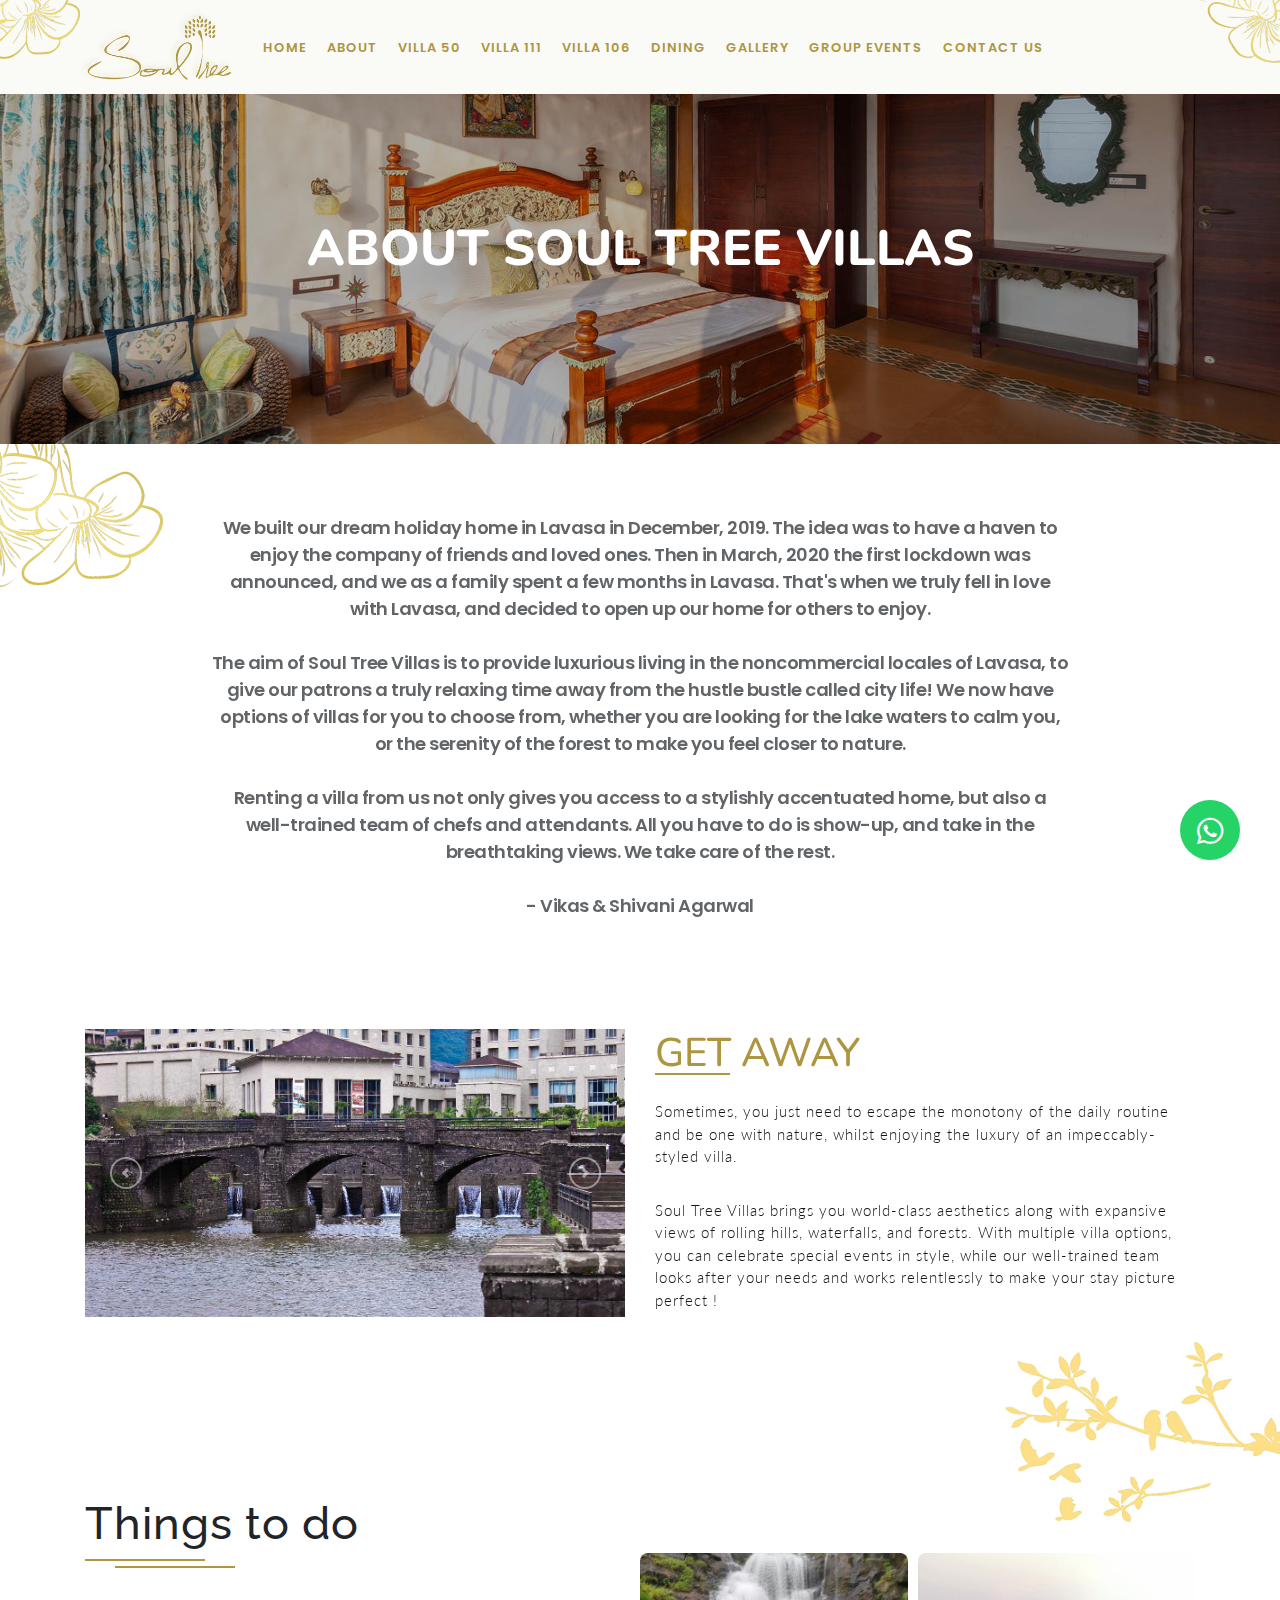
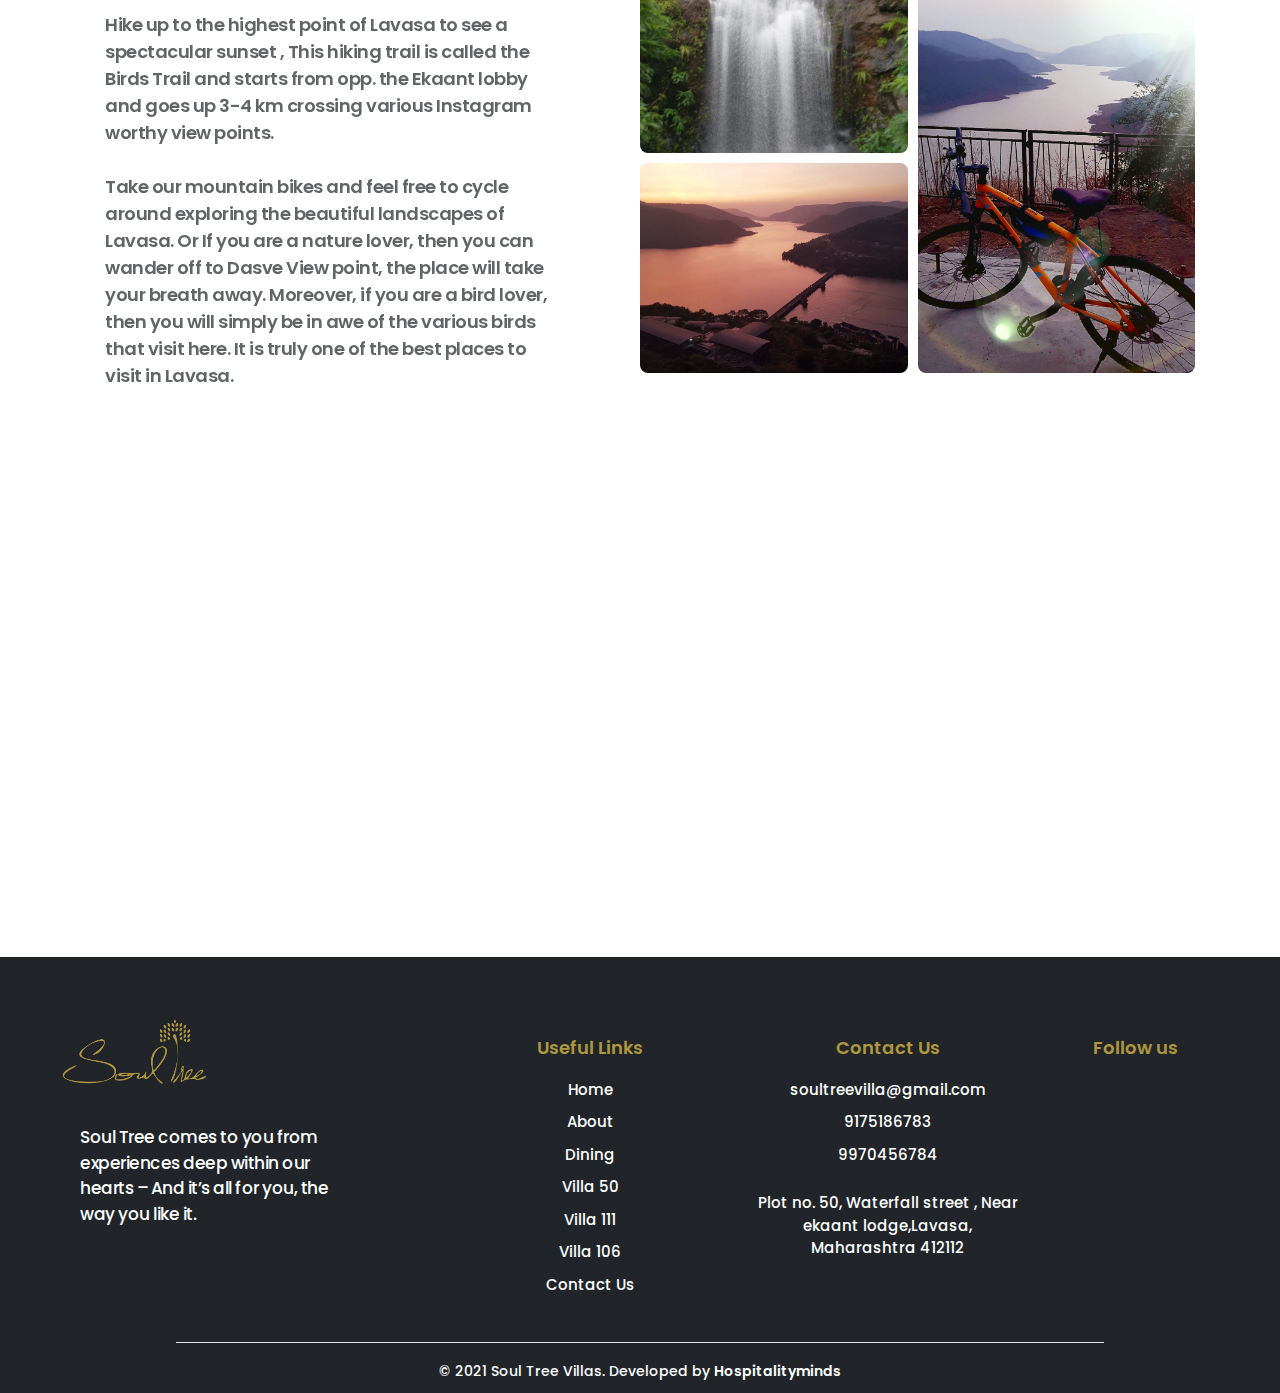
==== commit 892d2626: "Add files via upload" ====
--- a/about.html
+++ b/about.html
@@ -102,28 +102,6 @@
     margin-top:16px;
 }
 
-       .float-3{
-    position:fixed;
-    width:60px;
-    height:60px;
-    bottom:40px;
-    right:0px;
-    left: 40px;
-    /*top: 30px;*/
-    background-color:#25d366;
-    color:#FFF;
-    border-radius:50px;
-    text-align:center;
-  font-size:30px;
-    /*box-shadow: 2px 2px 3px #999;*/
-  z-index:100;
-}
-
-.my-float-3{
-    margin-top:16px;
-}
-
-
     </style>
 </head>
 
@@ -132,10 +110,6 @@
     
     <a href="https://wa.me/+919175186783" class="float" target="_blank">
       <i class="fab fa-whatsapp my-float"></i>
-    </a>
-
-    <a href="tel:9175186783" class="float-3" target="_blank">
-      <i class="fa fa-phone my-float-3"></i>
     </a>
 
     <!--navbar-->
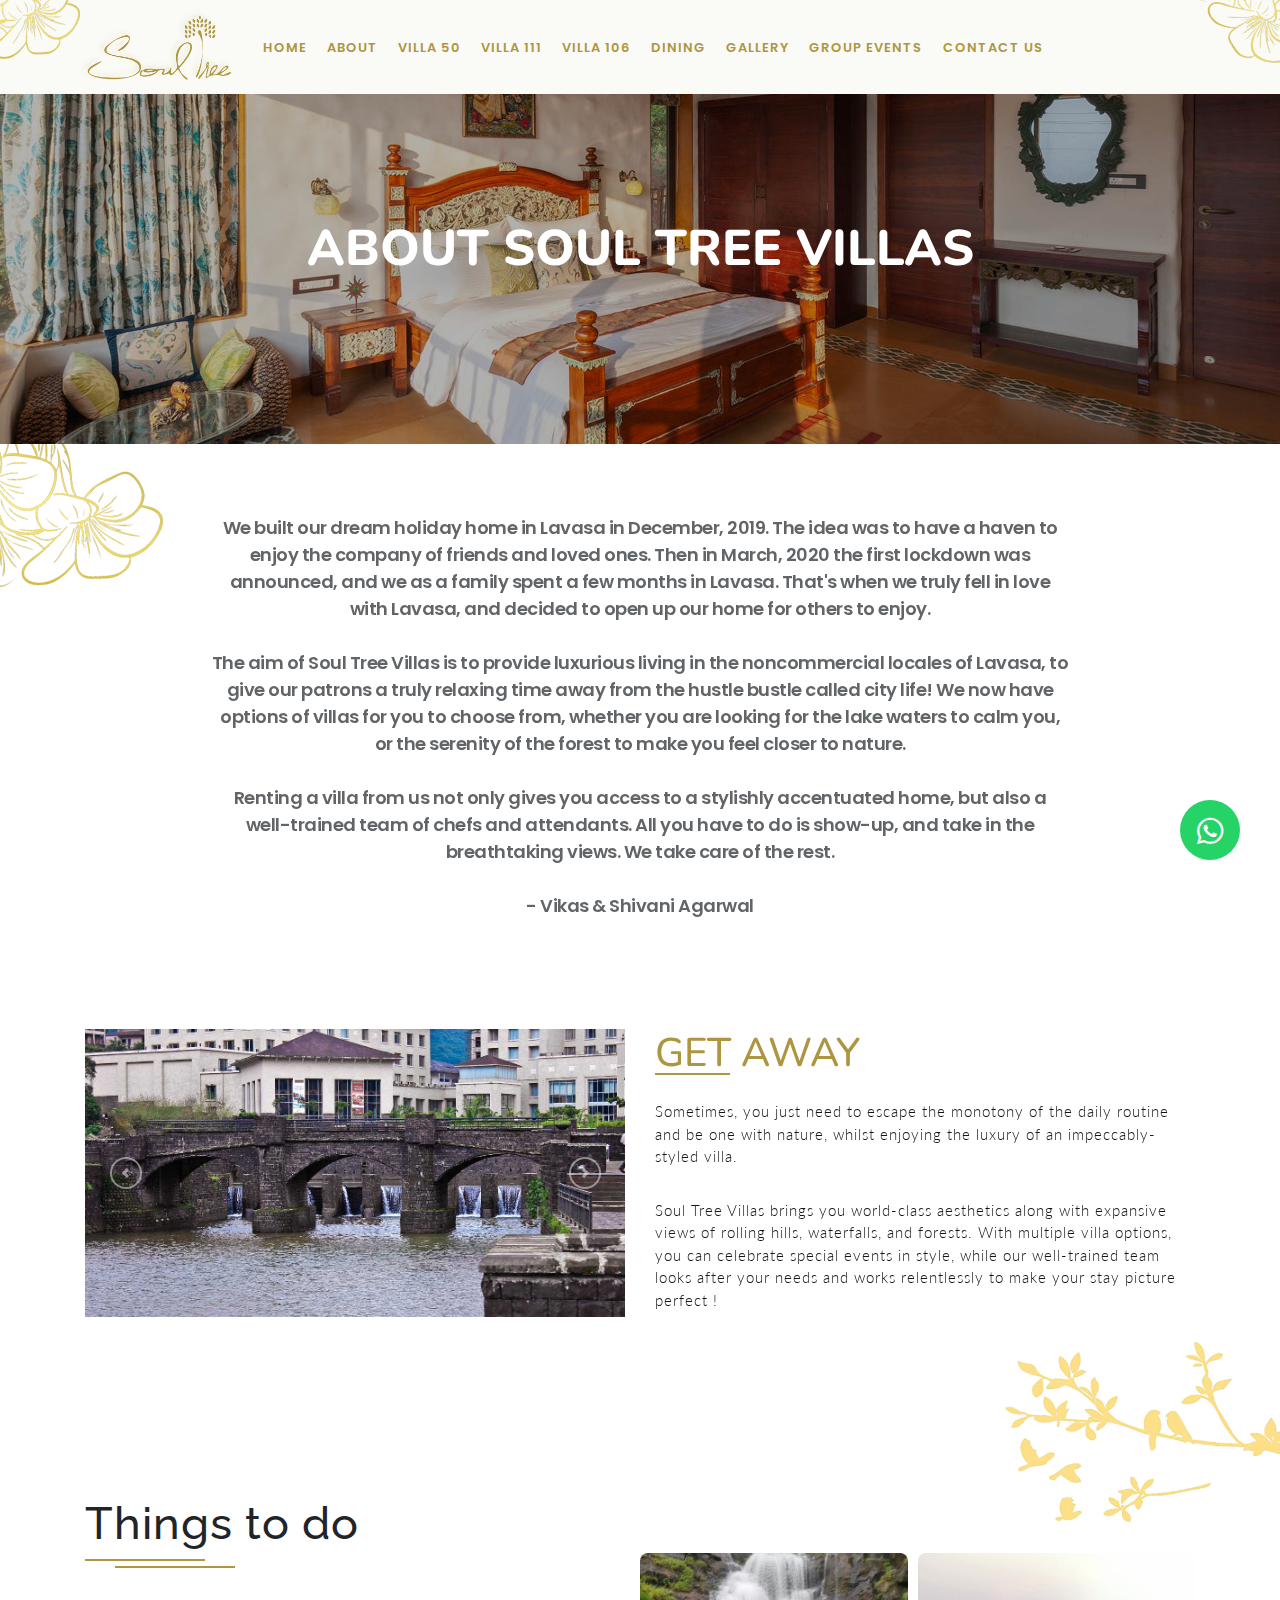
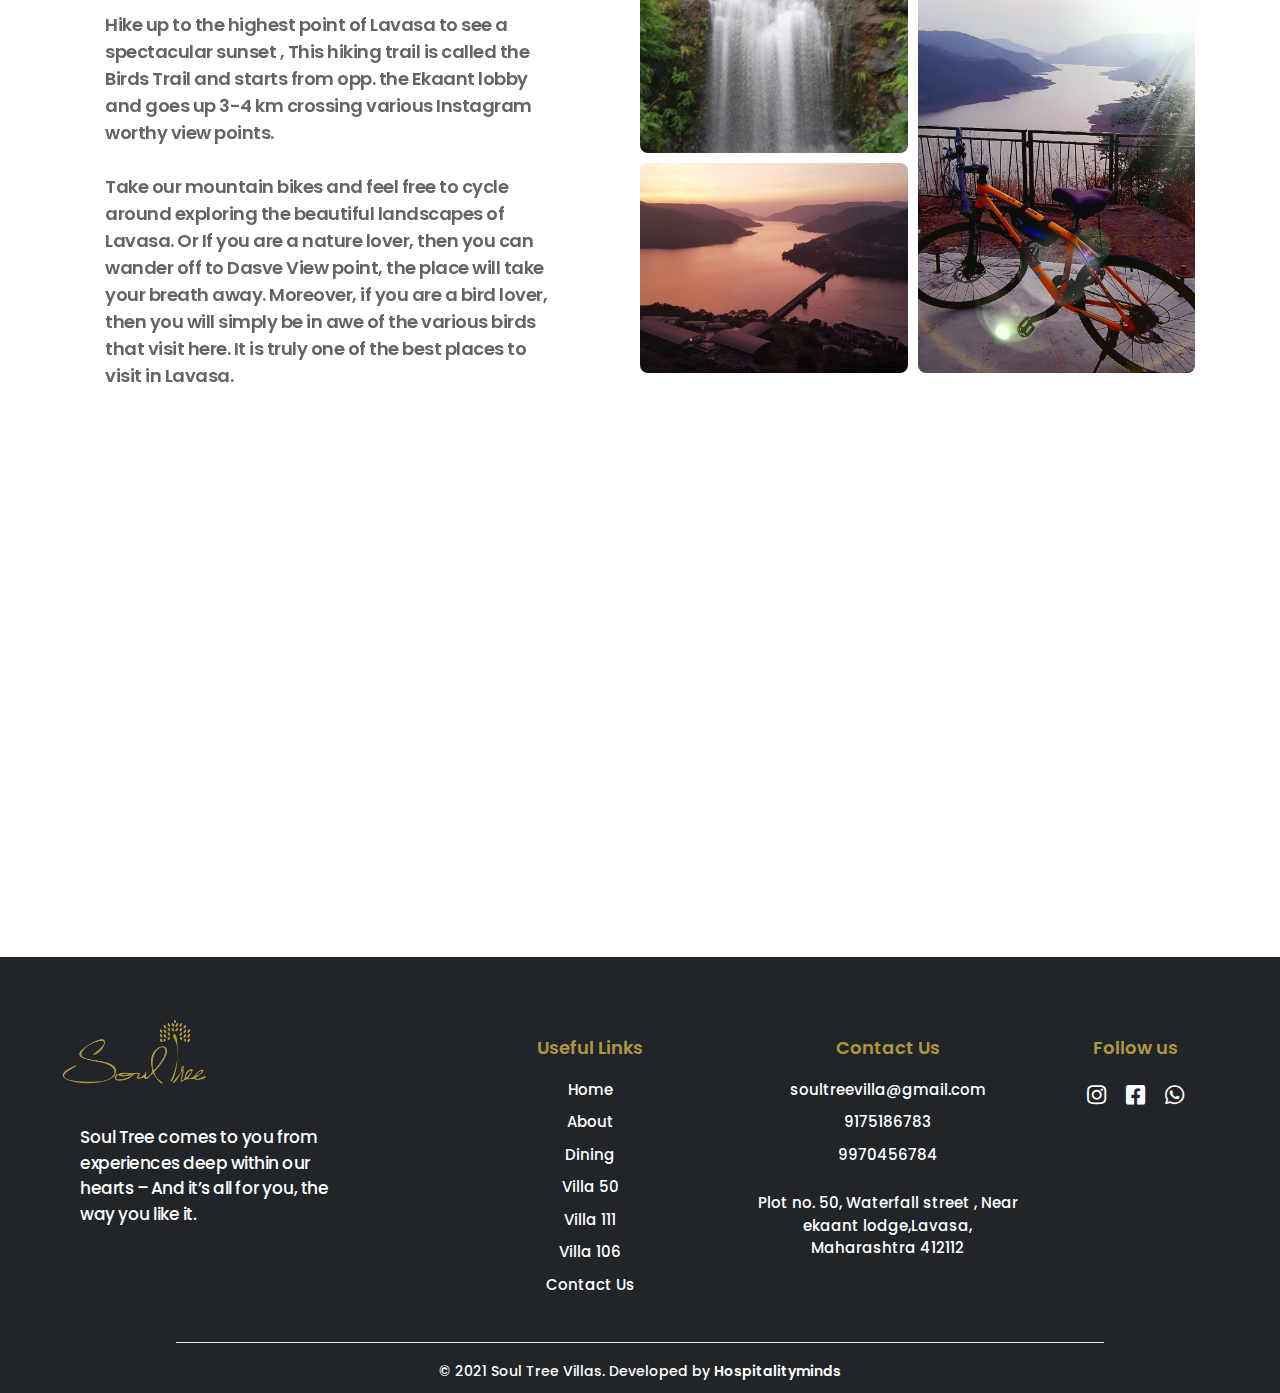
==== commit ca3bd1d4: "Update about.html" ====
--- a/about.html
+++ b/about.html
@@ -409,14 +409,14 @@
                 </ul>
             </div>
             <div class="col-lg-2 col-md-6 col-12">
-                <h4>Follow us</h4>
-
-                <div class="social-icon">
-                    <a href="https://www.instagram.com/soultreevilla/"><i class="fa fa-instagram"></i></a>
-                    <a href="https://www.facebook.com/soultreevillas/"><i class="fa fa-facebook-square"></i></a>
-                    <a href="https://wa.me/+919175186783"><i class="fa fa-whatsapp"></i></a>
-                </div>
-            </div>
+                    <h4>Follow us</h4>
+
+                    <div class="social-icon">
+                        <a href="https://www.instagram.com/soultreevilla/"><i class="fab fa-instagram"></i></a>
+                        <a href="https://www.facebook.com/soultreevillas/"><i class="fab fa-facebook-square"></i></a>
+                        <a href="https://wa.me/+919175186783"><i class="fab fa-whatsapp"></i></a>
+                    </div>
+                </div>
         </div>
 
         <hr>
@@ -433,4 +433,4 @@
     <script src="stylesheet.html" href="js/bootstrap.js"></script>
 </body>
 
-</html>+</html>
